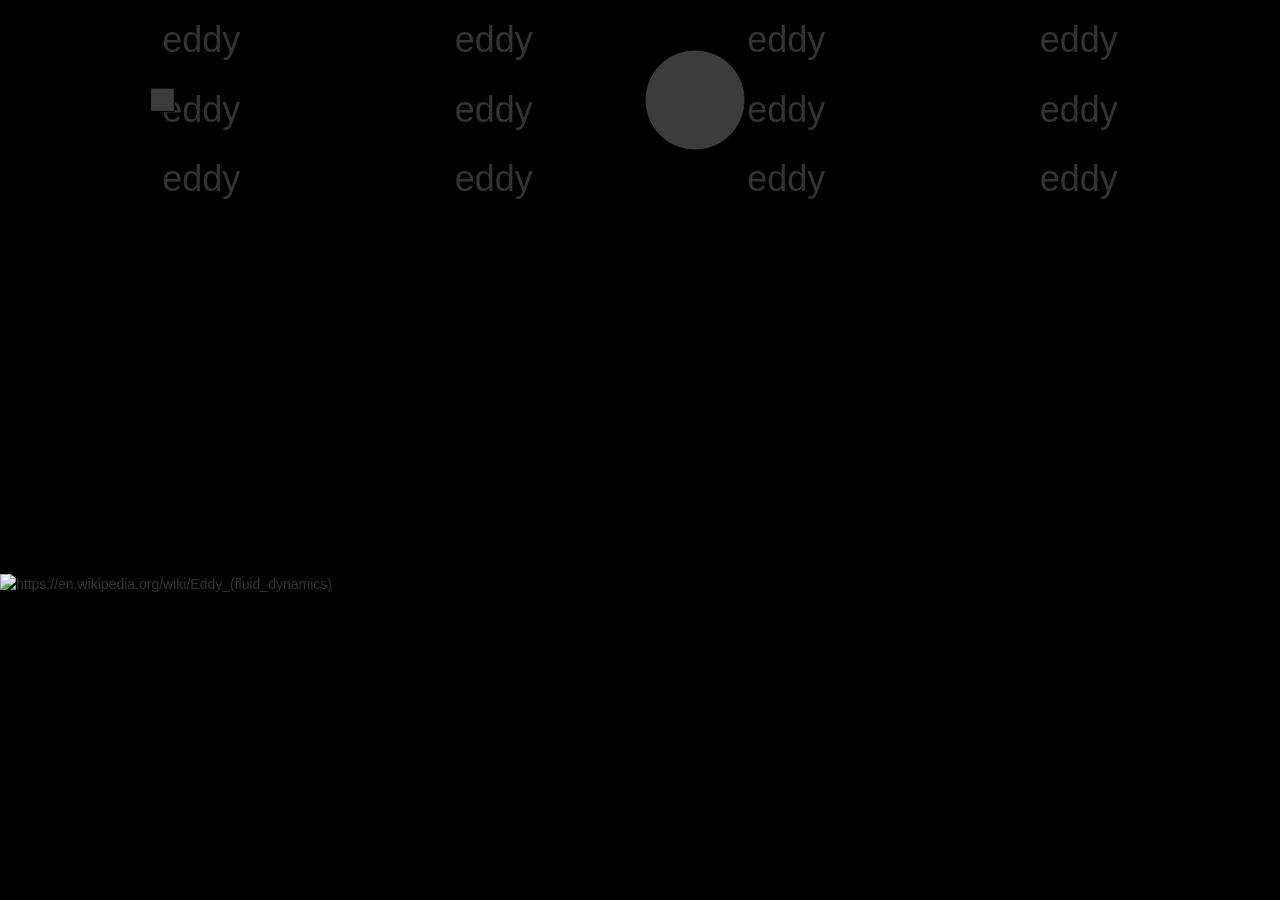
==== index.html @ 8fbf2edd "lol added bootstrap and made tittle hehe" ====
<!DOCTYPE html>
<html>
<head>
  <link rel="stylesheet" href="css/normalize.css">
  <link rel="stylesheet" href="css/bootstrap.css">
  <link rel="stylesheet" href="css/bootstrap-theme.css">
  <link rel="stylesheet" href="css/style.css">
  <script src="libraries/p5.js" charset="utf-8"></script>
  <script src="sketch.js" charset="utf-8"></script>
</head>
<body style="background-color: black; ">
  <!-- <div class="" id="p5canvas"> -->

  <!-- </div> -->
    <div class="container">
      <div class="row">
          <div style="position: absolute; left 50%; color: white;">
          <div style="position: relative; left -50%;">
            <div class="" id="p5canvas">
            </div>
          </div>
        </div>

      </div>
      <div class="eddy-titles centered-text">

        <div class="row">
          <div class="col-xs-3">
              <h1>eddy</h1>
          </div>
          <div class="col-xs-3">
            <h1>eddy</h1>
          </div>
          <div class="col-xs-3">
            <h1>eddy</h1>
          </div>
          <div class="col-xs-3">
            <h1>eddy</h1>
          </div>
        </div>
        <div class="row">
          <div class="col-xs-3">
            <h1>eddy</h1>
          </div>
          <div class="col-xs-3">
            <h1>eddy</h1>
          </div>
          <div class="col-xs-3">
            <h1>eddy</h1>
          </div>
          <div class="col-xs-3">
            <h1>eddy</h1>
          </div>
        </div>
        <div class="row">
          <div class="col-xs-3">
            <h1>eddy</h1>
          </div>
          <div class="col-xs-3">
            <h1>eddy</h1>
          </div>
          <div class="col-xs-3">
            <h1>eddy</h1>
          </div>
          <div class="col-xs-3">
            <h1>eddy</h1>
          </div>
        </div>
      </div> <!-- end of eddy titles -->

      <div class="vidoes">
        <div class="row">
          <iframe src="https://player.vimeo.com/video/240864780" width="100%" height="360" frameborder="0" webkitallowfullscreen mozallowfullscreen allowfullscreen></iframe>
        </div>

      </div>


    </div> <!-- end of container -->
  <div class="">
  </div>
<div onclick="thevid=document.getElementById('thevideo');
thevid.style.display='block'; this.style.display='none';
document.getElementById('iframe').src =
document.getElementById('iframe').src.replace('autoplay=0','autoplay=1');">

<img style="float: left; cursor: pointer;" src="https://upload.wikimedia.org/wikipedia/commons/f/fb/Karmansche_Wirbelstr_kleine_Re.JPG" alt="https://en.wikipedia.org/wiki/Eddy_(fluid_dynamics)" title="https://en.wikipedia.org/wiki/Eddy_(fluid_dynamics)" />
</div>

<div id="thevideo" style="display: none;">
<iframe id="iframe" width="1280" height="720" src=https://www.youtube.com/embed/Fi2PPHEqXsw?start=822?rel=0&vq=hd720&color=white&autoplay=0&wmode=transparent&theme=light&showinfo=0&origin=http://www.belfastdigitalagency.com"
frameborder="0" allowscriptaccess="always" allowfullscreen="true"></iframe>
</div>
<iframe width="100%" height="100" scrolling="no" frameborder="no" src="https://w.soundcloud.com/player/?url=https%3A//api.soundcloud.com/tracks/335200987&amp;color=%23ff5500&amp;auto_play=false&amp;hide_related=false&amp;show_comments=true&amp;show_user=true&amp;show_reposts=false&amp;show_teaser=true&amp;visual=true"></iframe>
  </body>

</html>
---- css/style.css ----
#p5canvas {
  position: absolute;
  z-index: 1;
}

.centered-text {
  text-align: center;
}
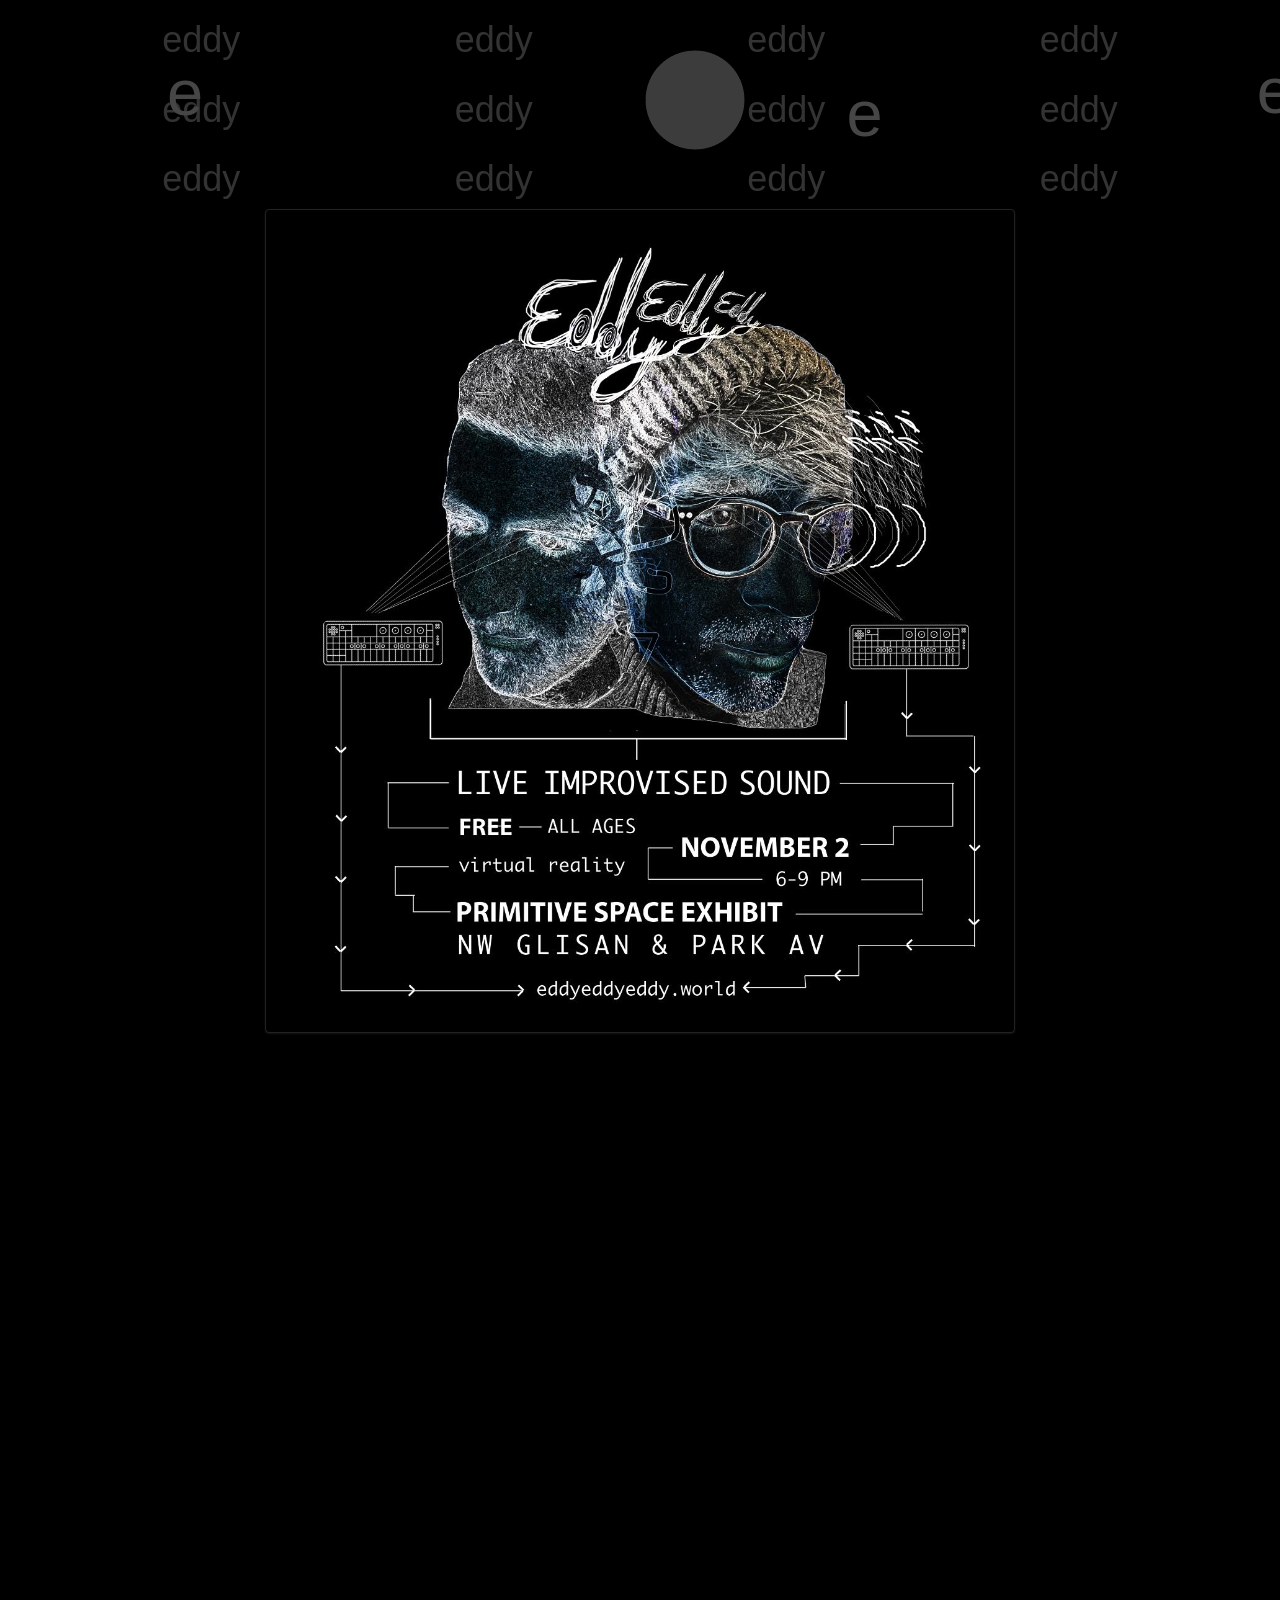
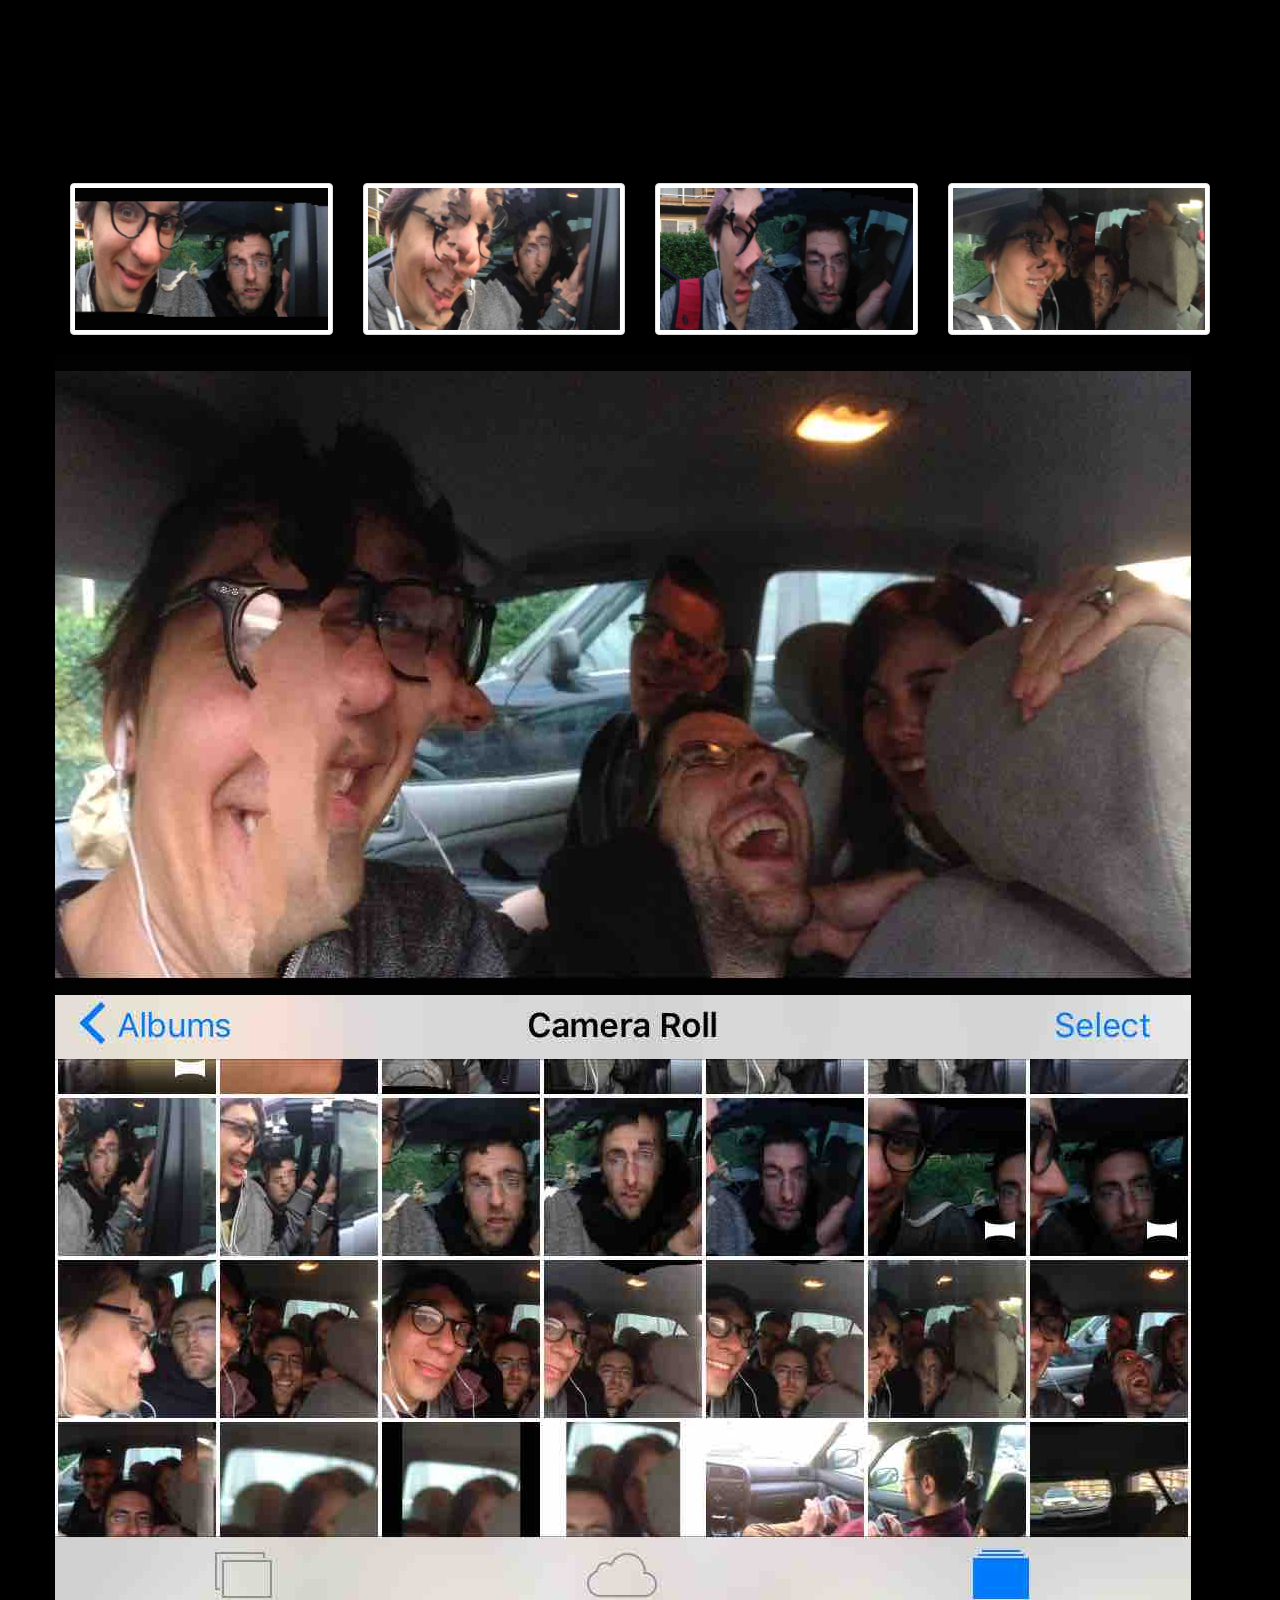
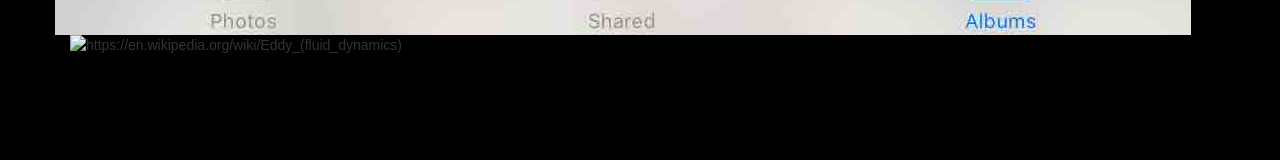
==== commit 495f0573: "omg i added a lot. videos, posters, imgs .. woot woot .." ====
--- a/index.html
+++ b/index.html
@@ -68,25 +68,57 @@
         </div>
       </div> <!-- end of eddy titles -->
 
+      <div class="row">
+        <div class="col-xs-2">
+        </div>
+        <div class="col-xs-8">
+          <img src="img/show1.jpg" alt="eddys show1 flyer with two faces" class="thumbnail poster">
+        </div>
+        <div class="col-xs-2">
+
+        </div>
+
+      </div>
+
       <div class="vidoes">
         <div class="row">
           <iframe src="https://player.vimeo.com/video/240864780" width="100%" height="360" frameborder="0" webkitallowfullscreen mozallowfullscreen allowfullscreen></iframe>
         </div>
 
+        <div class="row">
+          <iframe src="https://player.vimeo.com/video/240794109" width="100%" height="360" frameborder="0" webkitallowfullscreen mozallowfullscreen allowfullscreen></iframe>
+        </div>
+
+      </div>
+      <div class="row buttons-haha">
+        <div class="col-xs-3">
+          <a href="img/ecola_panos/ep1.jpg" target="_blank"><img src="img/ecola_panos/ep1.jpg" alt="Picture of people with some glitching" class="thumbnail"></a>
+        </div>
+        <div class="col-xs-3">
+          <a href="img/ecola_panos/ep2.jpg" target="_blank"><img src="img/ecola_panos/ep2.jpg" alt="Picture of people with some glitching" class="thumbnail"></a>
+        </div>
+        <div class="col-xs-3">
+          <a href="img/ecola_panos/ep3.jpg" target="_blank"><img src="img/ecola_panos/ep3.jpg" alt="Picture of people with some glitching" class="thumbnail"></a>
+        </div>
+        <div class="col-xs-3">
+          <a href="img/ecola_panos/ep4.jpg" target="_blank"><img src="img/ecola_panos/ep4.jpg" alt="Picture of people with some glitching" class="thumbnail"></a>
+        </div>
+
+        <a href="img/ecola_panos/ep5.jpg" target="_blank"><img src="img/ecola_panos/ep5.jpg" alt="Picture of people with some glitching"></a>
+        <a href="img/ecola_panos/ep6.jpg" target="_blank"><img src="img/ecola_panos/ep6.jpg" alt="Picture of people with some glitching"></a>
+
+
       </div>
 
+      <div onclick="thevid=document.getElementById('thevideo');
+      thevid.style.display='block'; this.style.display='none';
+      document.getElementById('iframe').src =
+      document.getElementById('iframe').src.replace('autoplay=0','autoplay=1');">
+
+      <img style="float: left; cursor: pointer;" src="https://upload.wikimedia.org/wikipedia/commons/f/fb/Karmansche_Wirbelstr_kleine_Re.JPG" alt="https://en.wikipedia.org/wiki/Eddy_(fluid_dynamics)" title="https://en.wikipedia.org/wiki/Eddy_(fluid_dynamics)" />
+      </div>
 
     </div> <!-- end of container -->
-  <div class="">
-  </div>
-<div onclick="thevid=document.getElementById('thevideo');
-thevid.style.display='block'; this.style.display='none';
-document.getElementById('iframe').src =
-document.getElementById('iframe').src.replace('autoplay=0','autoplay=1');">
-
-<img style="float: left; cursor: pointer;" src="https://upload.wikimedia.org/wikipedia/commons/f/fb/Karmansche_Wirbelstr_kleine_Re.JPG" alt="https://en.wikipedia.org/wiki/Eddy_(fluid_dynamics)" title="https://en.wikipedia.org/wiki/Eddy_(fluid_dynamics)" />
-</div>
-
 <div id="thevideo" style="display: none;">
 <iframe id="iframe" width="1280" height="720" src=https://www.youtube.com/embed/Fi2PPHEqXsw?start=822?rel=0&vq=hd720&color=white&autoplay=0&wmode=transparent&theme=light&showinfo=0&origin=http://www.belfastdigitalagency.com"
 frameborder="0" allowscriptaccess="always" allowfullscreen="true"></iframe>
--- a/css/style.css
+++ b/css/style.css
@@ -6,3 +6,20 @@
 .centered-text {
   text-align: center;
 }
+
+.thumbnail {
+  max-width: 100%;
+  max-height: 100;
+}
+.poster {
+  /*max-width: 360px;*/
+  filter: invert(100%);
+  transition: 3s;
+}
+.poster:hover {
+  filter: invert(0%);
+  transition: 2s;
+}
+.invert {
+  filter: invert(100%);
+}
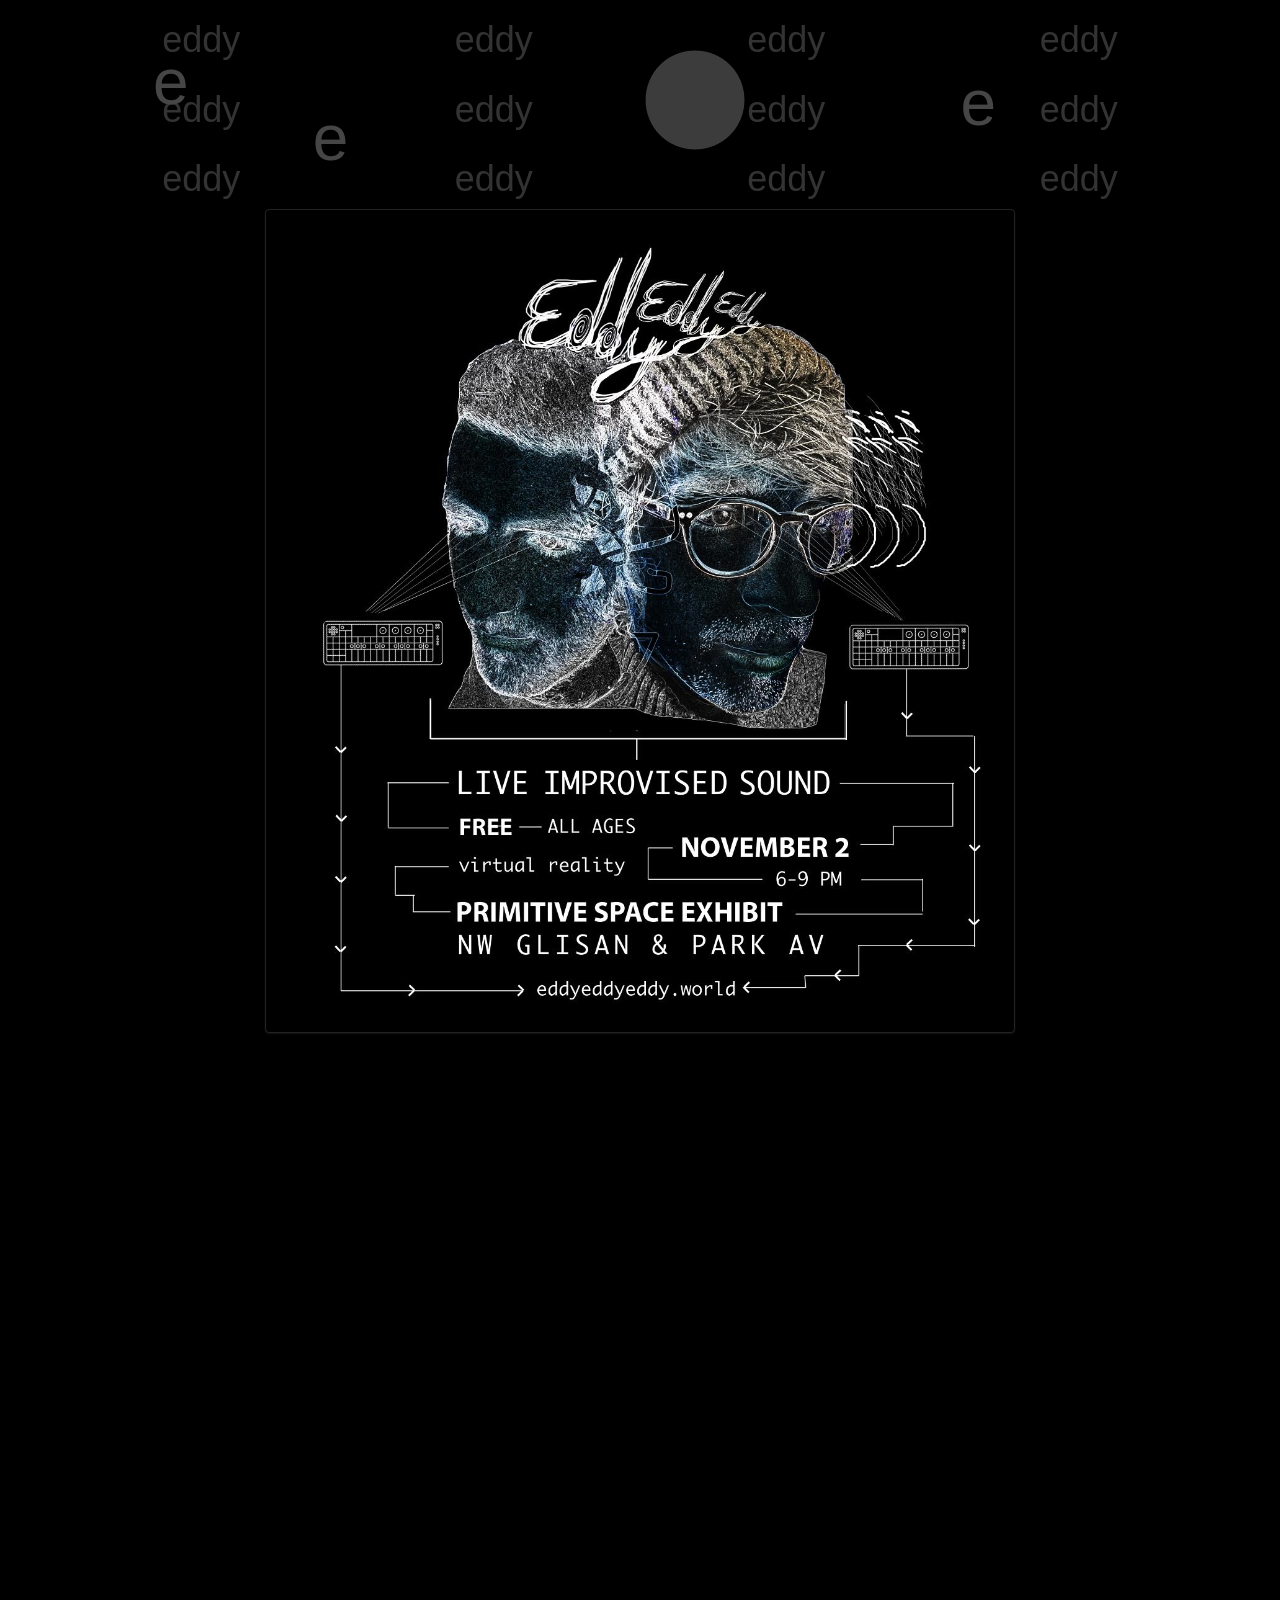
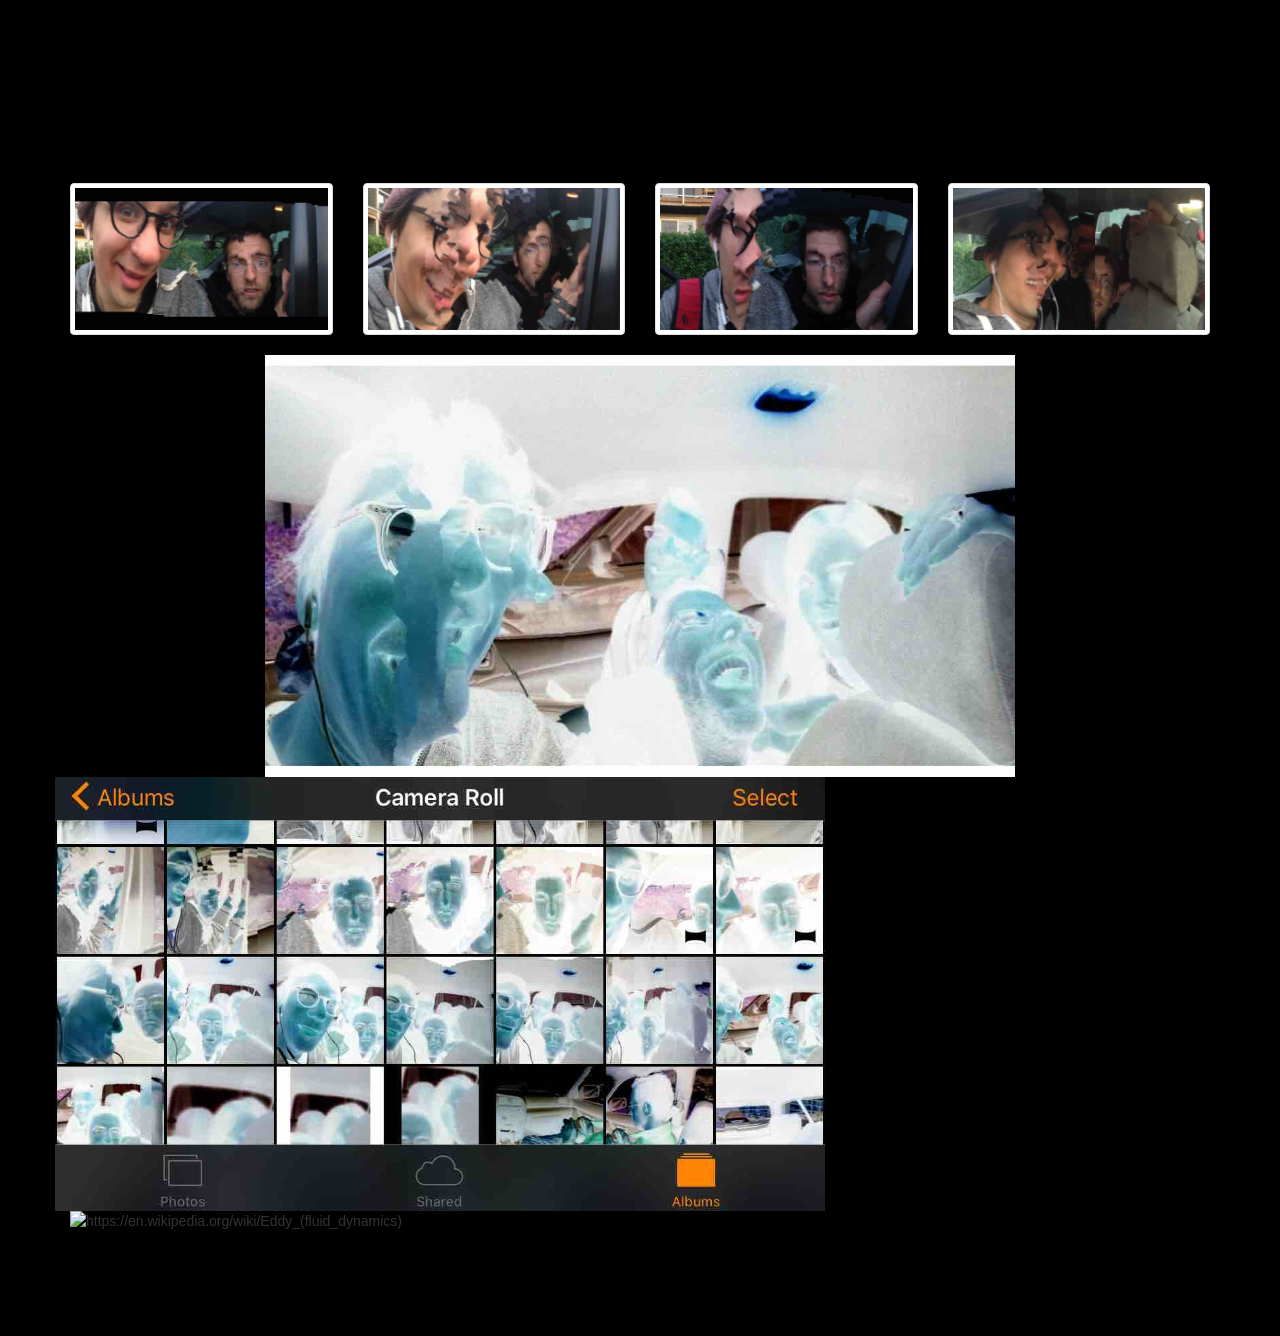
==== commit f06c2e01: "uhuh kinnda fix somethings kinnda broke others... oops" ====
--- a/index.html
+++ b/index.html
@@ -25,56 +25,56 @@
       <div class="eddy-titles centered-text">
 
         <div class="row">
-          <div class="col-xs-3">
+          <div class="col-sm-3">
               <h1>eddy</h1>
           </div>
-          <div class="col-xs-3">
+          <div class="col-sm-3">
             <h1>eddy</h1>
           </div>
-          <div class="col-xs-3">
+          <div class="col-sm-3">
             <h1>eddy</h1>
           </div>
-          <div class="col-xs-3">
+          <div class="col-sm-3">
             <h1>eddy</h1>
           </div>
         </div>
         <div class="row">
-          <div class="col-xs-3">
+          <div class="col-sm-3">
             <h1>eddy</h1>
           </div>
-          <div class="col-xs-3">
+          <div class="col-sm-3">
             <h1>eddy</h1>
           </div>
-          <div class="col-xs-3">
+          <div class="col-sm-3">
             <h1>eddy</h1>
           </div>
-          <div class="col-xs-3">
+          <div class="col-sm-3">
             <h1>eddy</h1>
           </div>
         </div>
         <div class="row">
-          <div class="col-xs-3">
+          <div class="col-sm-3">
             <h1>eddy</h1>
           </div>
-          <div class="col-xs-3">
+          <div class="col-sm-3">
             <h1>eddy</h1>
           </div>
-          <div class="col-xs-3">
+          <div class="col-sm-3">
             <h1>eddy</h1>
           </div>
-          <div class="col-xs-3">
+          <div class="col-sm-3">
             <h1>eddy</h1>
           </div>
         </div>
       </div> <!-- end of eddy titles -->
 
       <div class="row">
-        <div class="col-xs-2">
+        <div class="col-sm-2">
         </div>
-        <div class="col-xs-8">
+        <div class="col-sm-8">
           <img src="img/show1.jpg" alt="eddys show1 flyer with two faces" class="thumbnail poster">
         </div>
-        <div class="col-xs-2">
+        <div class="col-sm-2">
 
         </div>
 
@@ -91,21 +91,36 @@
 
       </div>
       <div class="row buttons-haha">
-        <div class="col-xs-3">
+        <div class="col-sm-3">
           <a href="img/ecola_panos/ep1.jpg" target="_blank"><img src="img/ecola_panos/ep1.jpg" alt="Picture of people with some glitching" class="thumbnail"></a>
         </div>
-        <div class="col-xs-3">
+        <div class="col-sm-3">
           <a href="img/ecola_panos/ep2.jpg" target="_blank"><img src="img/ecola_panos/ep2.jpg" alt="Picture of people with some glitching" class="thumbnail"></a>
         </div>
-        <div class="col-xs-3">
+        <div class="col-sm-3">
           <a href="img/ecola_panos/ep3.jpg" target="_blank"><img src="img/ecola_panos/ep3.jpg" alt="Picture of people with some glitching" class="thumbnail"></a>
         </div>
-        <div class="col-xs-3">
+        <div class="col-sm-3">
           <a href="img/ecola_panos/ep4.jpg" target="_blank"><img src="img/ecola_panos/ep4.jpg" alt="Picture of people with some glitching" class="thumbnail"></a>
         </div>
 
-        <a href="img/ecola_panos/ep5.jpg" target="_blank"><img src="img/ecola_panos/ep5.jpg" alt="Picture of people with some glitching"></a>
-        <a href="img/ecola_panos/ep6.jpg" target="_blank"><img src="img/ecola_panos/ep6.jpg" alt="Picture of people with some glitching"></a>
+        <div class="col-sm-2">
+        </div>
+        <div class="col-sm-8">
+          <img src="img/ecola_panos/ep5.jpg" alt="Picture of people with some glitching" class="poster">
+        </div>
+        <div class="col-sm-2">
+        </div>
+
+        <div class="row">
+          <div class="col-sm-2">
+          </div>
+          <div class="col-sm-8 clearfix">
+            <img src="img/ecola_panos/ep6.jpg" alt="Picture of people with some glitching" class="poster">
+          </div>
+          <div class="col-sm-2">
+          </div>
+        </div>
 
 
       </div>
--- a/css/style.css
+++ b/css/style.css
@@ -13,6 +13,7 @@
 }
 .poster {
   /*max-width: 360px;*/
+  width:100%;
   filter: invert(100%);
   transition: 3s;
 }
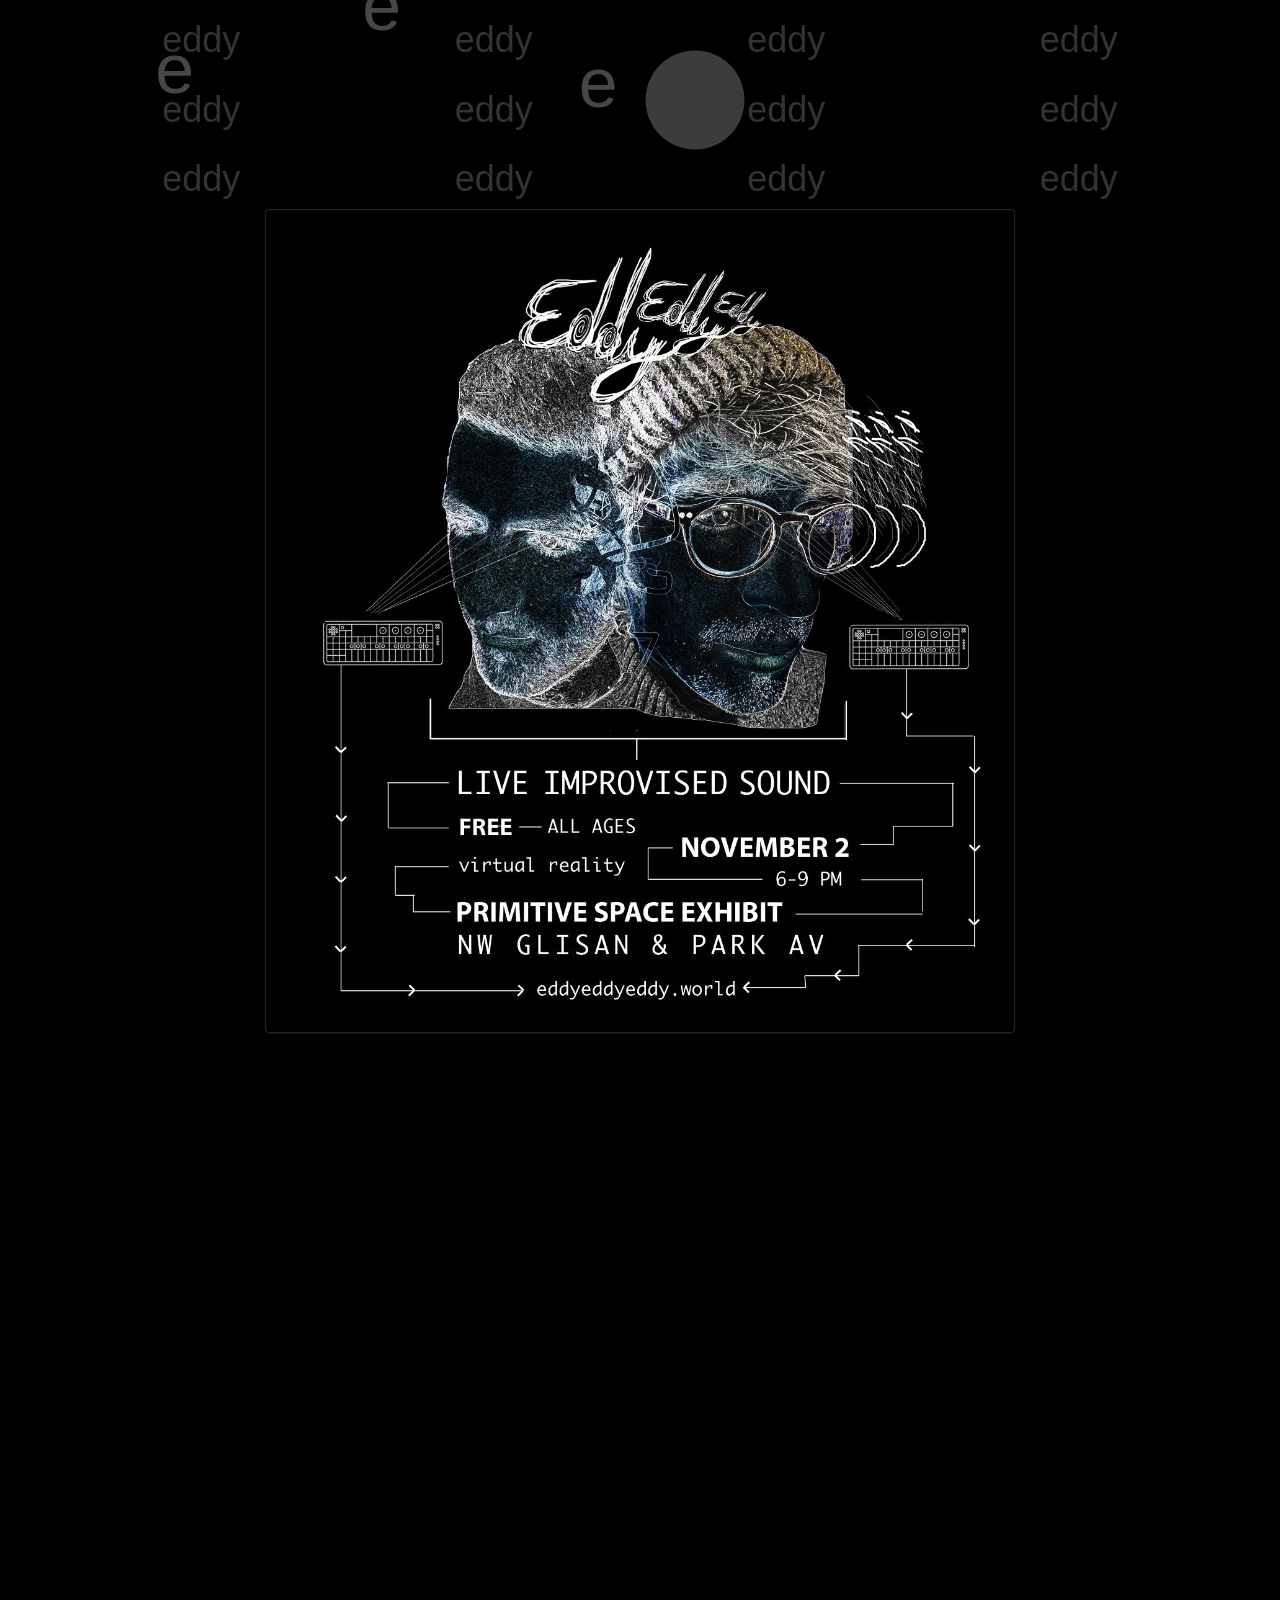
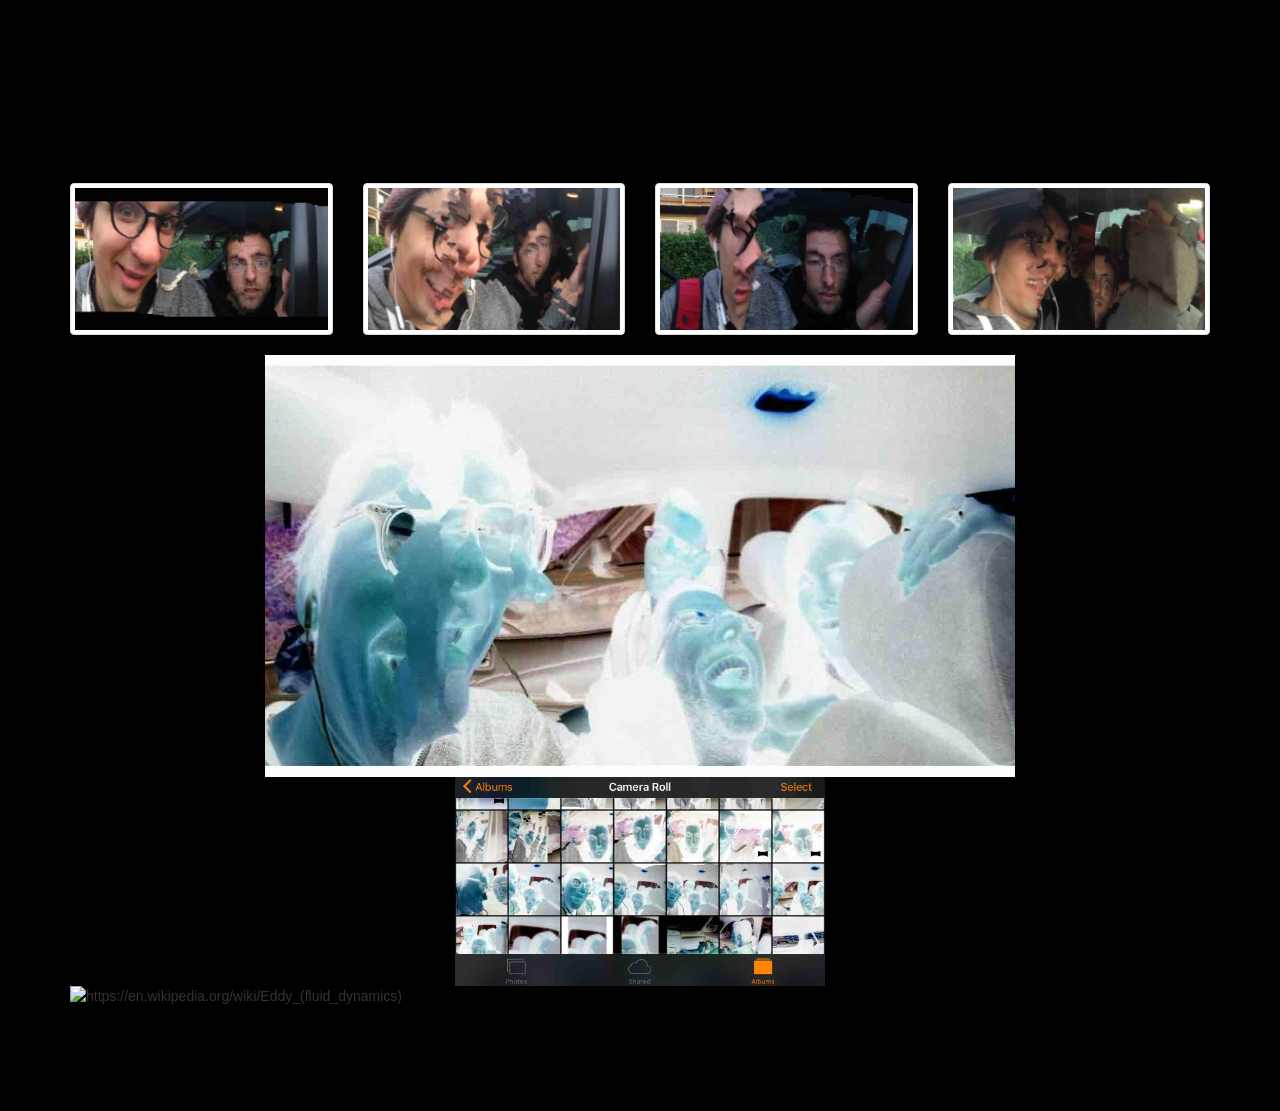
==== commit cc4c191c: "lol trying bootstrap grid md size on mobile" ====
--- a/index.html
+++ b/index.html
@@ -25,56 +25,56 @@
       <div class="eddy-titles centered-text">
 
         <div class="row">
-          <div class="col-sm-3">
+          <div class="col-md-3">
               <h1>eddy</h1>
           </div>
-          <div class="col-sm-3">
+          <div class="col-md-3">
             <h1>eddy</h1>
           </div>
-          <div class="col-sm-3">
+          <div class="col-md-3">
             <h1>eddy</h1>
           </div>
-          <div class="col-sm-3">
+          <div class="col-md-3">
             <h1>eddy</h1>
           </div>
         </div>
         <div class="row">
-          <div class="col-sm-3">
+          <div class="col-md-3">
             <h1>eddy</h1>
           </div>
-          <div class="col-sm-3">
+          <div class="col-md-3">
             <h1>eddy</h1>
           </div>
-          <div class="col-sm-3">
+          <div class="col-md-3">
             <h1>eddy</h1>
           </div>
-          <div class="col-sm-3">
+          <div class="col-md-3">
             <h1>eddy</h1>
           </div>
         </div>
         <div class="row">
-          <div class="col-sm-3">
+          <div class="col-md-3">
             <h1>eddy</h1>
           </div>
-          <div class="col-sm-3">
+          <div class="col-md-3">
             <h1>eddy</h1>
           </div>
-          <div class="col-sm-3">
+          <div class="col-md-3">
             <h1>eddy</h1>
           </div>
-          <div class="col-sm-3">
+          <div class="col-md-3">
             <h1>eddy</h1>
           </div>
         </div>
       </div> <!-- end of eddy titles -->
 
       <div class="row">
-        <div class="col-sm-2">
+        <div class="col-md-2">
         </div>
-        <div class="col-sm-8">
+        <div class="col-md-8">
           <img src="img/show1.jpg" alt="eddys show1 flyer with two faces" class="thumbnail poster">
         </div>
-        <div class="col-sm-2">
+        <div class="col-md-2">
 
         </div>
 
@@ -91,34 +91,34 @@
 
       </div>
       <div class="row buttons-haha">
-        <div class="col-sm-3">
+        <div class="col-md-3">
           <a href="img/ecola_panos/ep1.jpg" target="_blank"><img src="img/ecola_panos/ep1.jpg" alt="Picture of people with some glitching" class="thumbnail"></a>
         </div>
-        <div class="col-sm-3">
+        <div class="col-md-3">
           <a href="img/ecola_panos/ep2.jpg" target="_blank"><img src="img/ecola_panos/ep2.jpg" alt="Picture of people with some glitching" class="thumbnail"></a>
         </div>
-        <div class="col-sm-3">
+        <div class="col-md-3">
           <a href="img/ecola_panos/ep3.jpg" target="_blank"><img src="img/ecola_panos/ep3.jpg" alt="Picture of people with some glitching" class="thumbnail"></a>
         </div>
-        <div class="col-sm-3">
+        <div class="col-md-3">
           <a href="img/ecola_panos/ep4.jpg" target="_blank"><img src="img/ecola_panos/ep4.jpg" alt="Picture of people with some glitching" class="thumbnail"></a>
         </div>
 
-        <div class="col-sm-2">
+        <div class="col-md-2">
         </div>
-        <div class="col-sm-8">
+        <div class="col-md-8">
           <img src="img/ecola_panos/ep5.jpg" alt="Picture of people with some glitching" class="poster">
         </div>
-        <div class="col-sm-2">
+        <div class="col-md-2">
         </div>
 
         <div class="row">
-          <div class="col-sm-2">
+          <div class="col-md-4">
           </div>
-          <div class="col-sm-8 clearfix">
+          <div class="col-md-4">
             <img src="img/ecola_panos/ep6.jpg" alt="Picture of people with some glitching" class="poster">
           </div>
-          <div class="col-sm-2">
+          <div class="col-md-4">
           </div>
         </div>
 
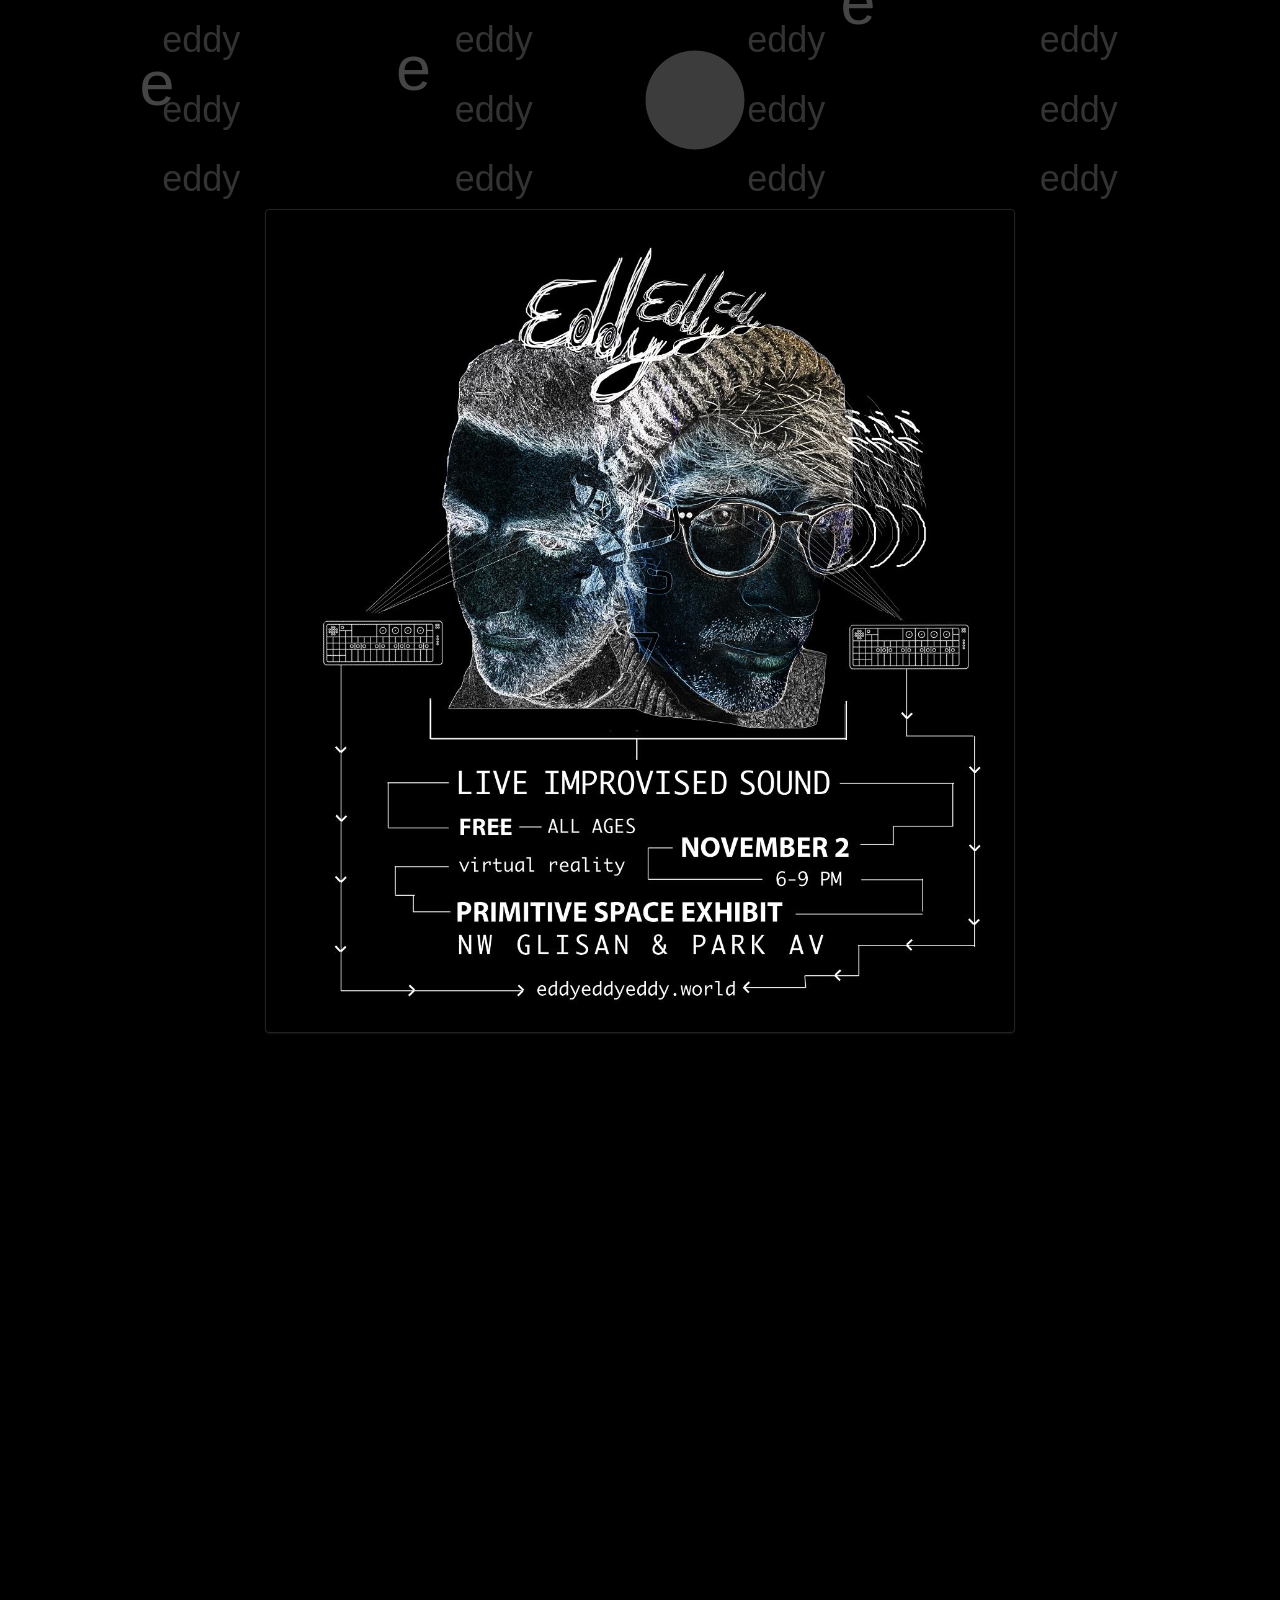
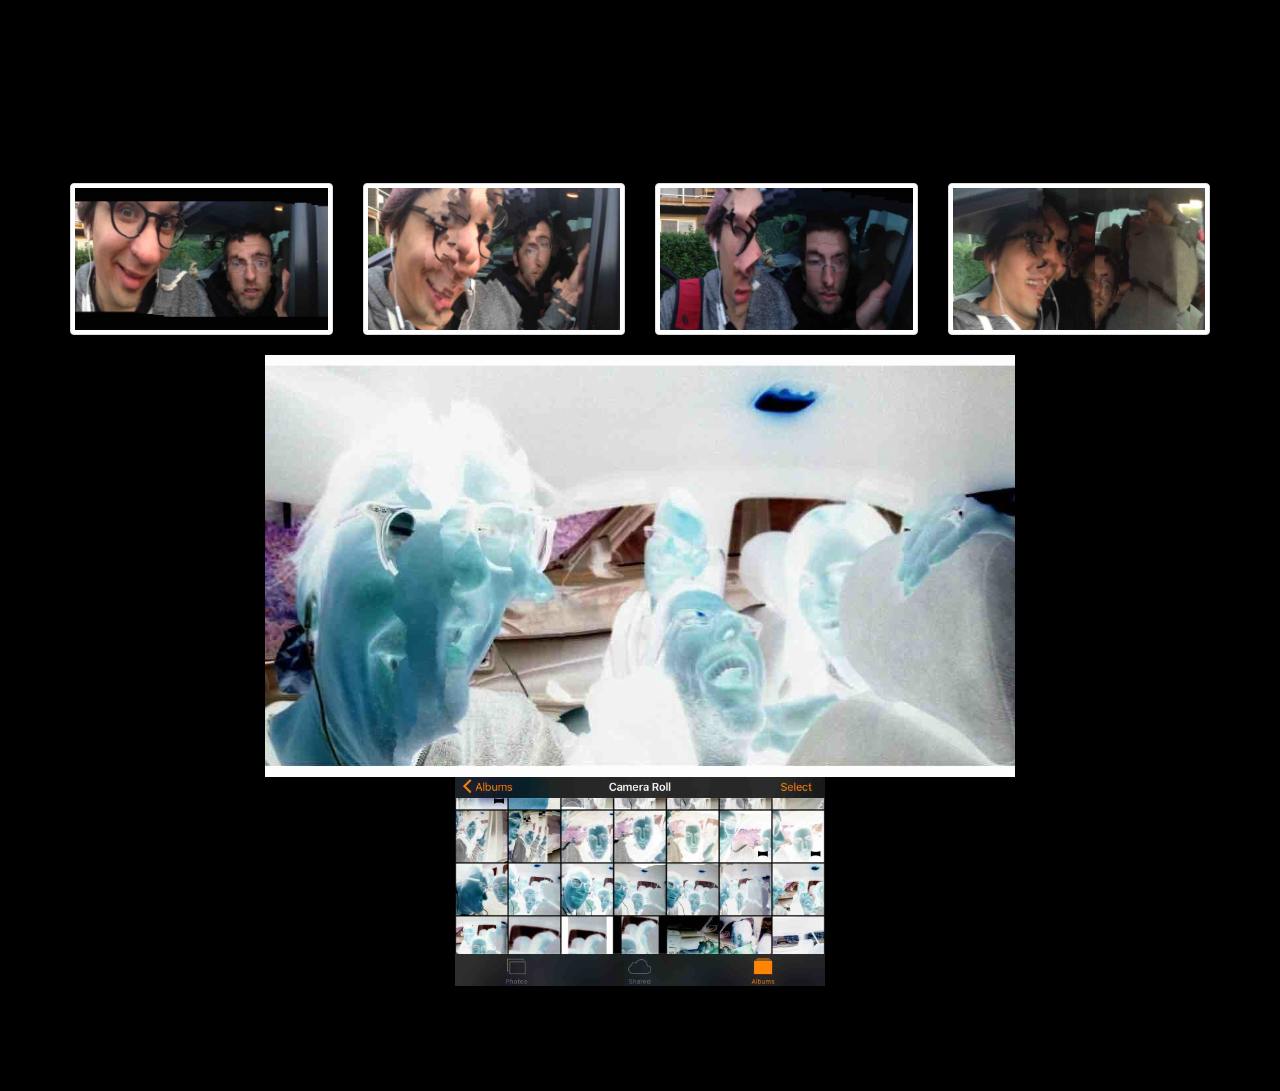
==== commit 024b9074: "trying it again" ====
--- a/index.html
+++ b/index.html
@@ -125,13 +125,13 @@
 
       </div>
 
-      <div onclick="thevid=document.getElementById('thevideo');
+      <!-- <div onclick="thevid=document.getElementById('thevideo');
       thevid.style.display='block'; this.style.display='none';
       document.getElementById('iframe').src =
       document.getElementById('iframe').src.replace('autoplay=0','autoplay=1');">
 
       <img style="float: left; cursor: pointer;" src="https://upload.wikimedia.org/wikipedia/commons/f/fb/Karmansche_Wirbelstr_kleine_Re.JPG" alt="https://en.wikipedia.org/wiki/Eddy_(fluid_dynamics)" title="https://en.wikipedia.org/wiki/Eddy_(fluid_dynamics)" />
-      </div>
+      </div> -->
 
     </div> <!-- end of container -->
 <div id="thevideo" style="display: none;">
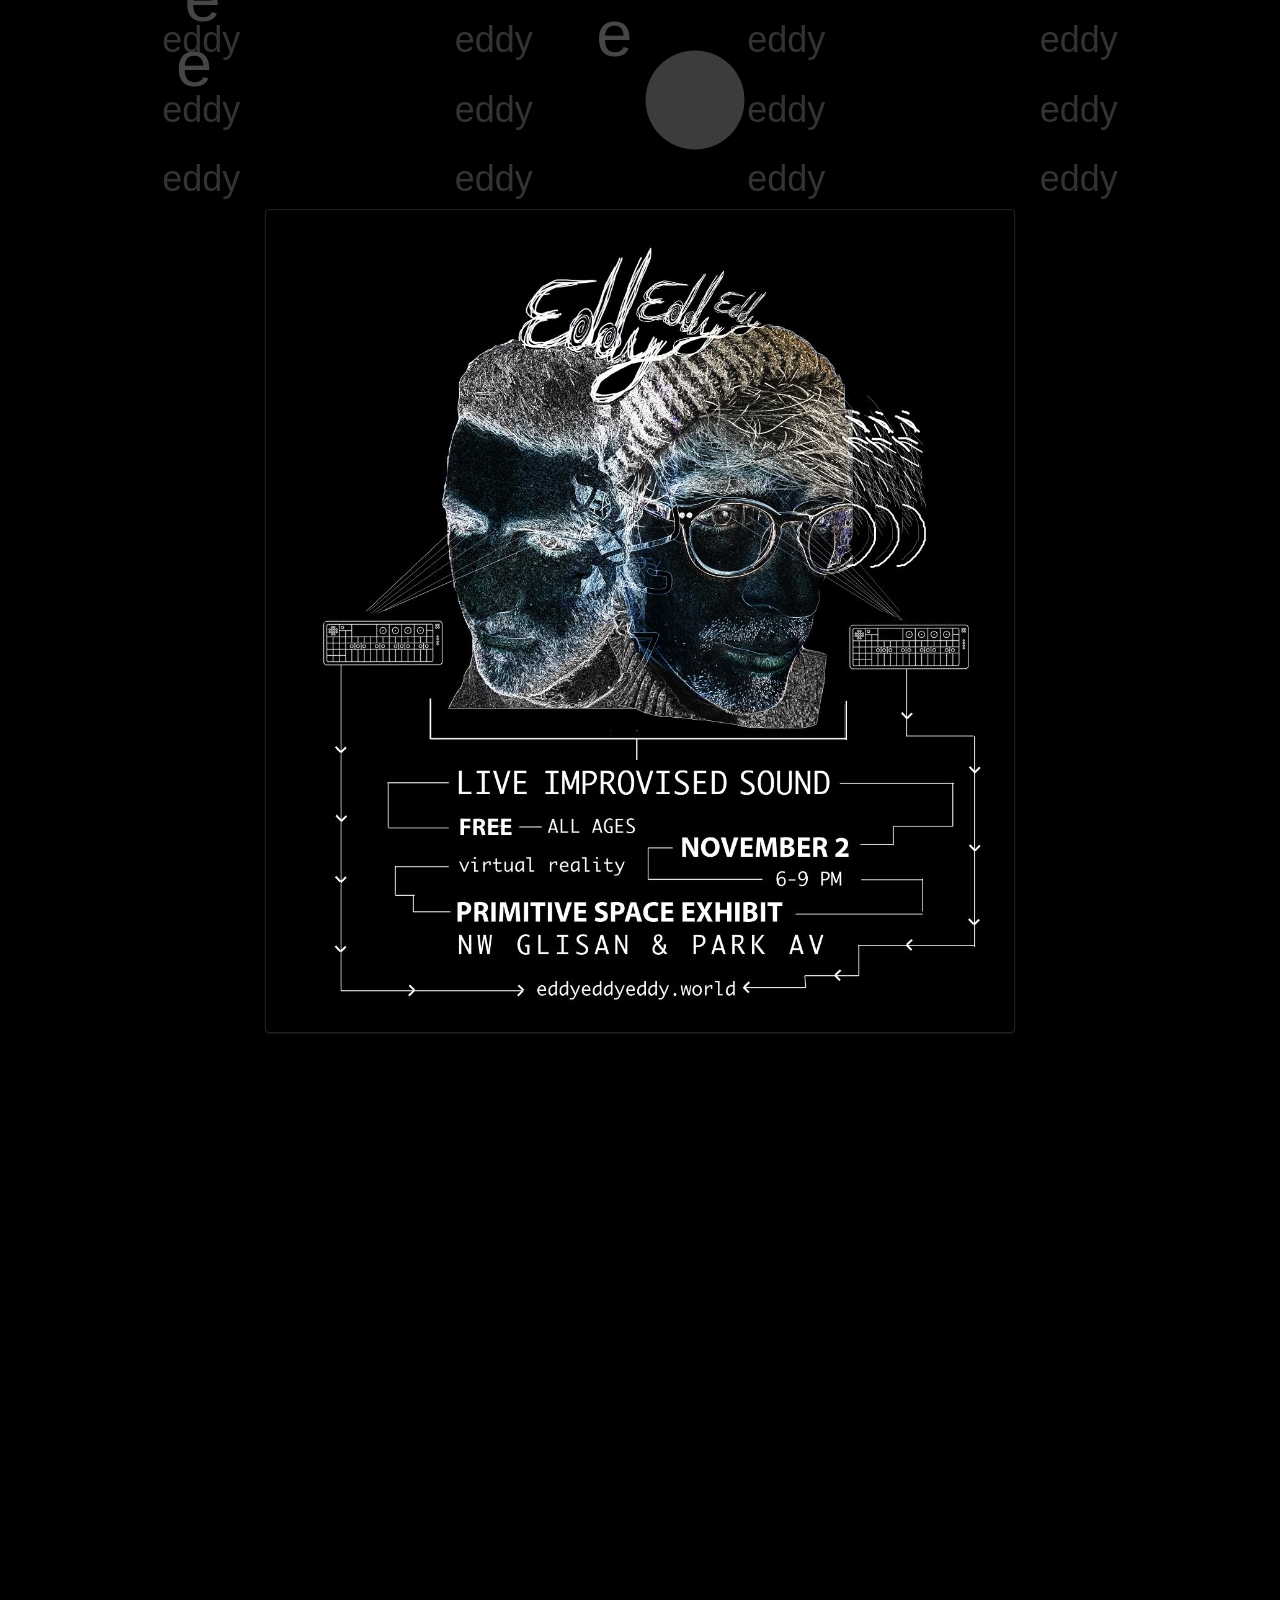
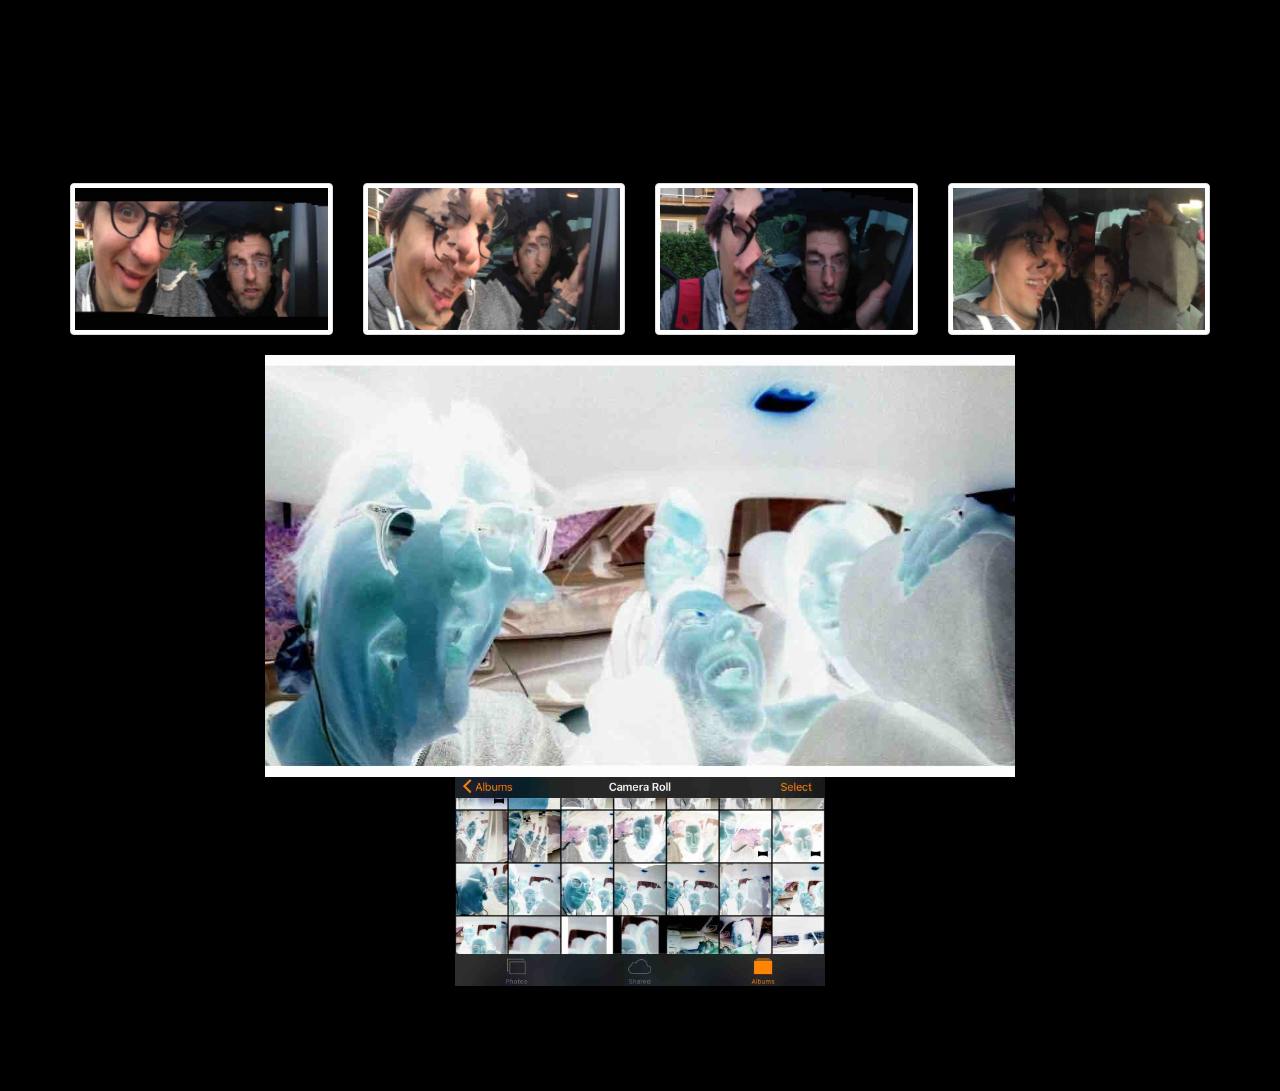
==== commit 3b2317eb: "I think the very wide image was throwing off the browsers window size... hmm..." ====
--- a/index.html
+++ b/index.html
@@ -25,56 +25,56 @@
       <div class="eddy-titles centered-text">
 
         <div class="row">
-          <div class="col-md-3">
+          <div class="col-sm-3">
               <h1>eddy</h1>
           </div>
-          <div class="col-md-3">
+          <div class="col-sm-3">
             <h1>eddy</h1>
           </div>
-          <div class="col-md-3">
+          <div class="col-sm-3">
             <h1>eddy</h1>
           </div>
-          <div class="col-md-3">
+          <div class="col-sm-3">
             <h1>eddy</h1>
           </div>
         </div>
         <div class="row">
-          <div class="col-md-3">
+          <div class="col-sm-3">
             <h1>eddy</h1>
           </div>
-          <div class="col-md-3">
+          <div class="col-sm-3">
             <h1>eddy</h1>
           </div>
-          <div class="col-md-3">
+          <div class="col-sm-3">
             <h1>eddy</h1>
           </div>
-          <div class="col-md-3">
+          <div class="col-sm-3">
             <h1>eddy</h1>
           </div>
         </div>
         <div class="row">
-          <div class="col-md-3">
+          <div class="col-sm-3">
             <h1>eddy</h1>
           </div>
-          <div class="col-md-3">
+          <div class="col-sm-3">
             <h1>eddy</h1>
           </div>
-          <div class="col-md-3">
+          <div class="col-sm-3">
             <h1>eddy</h1>
           </div>
-          <div class="col-md-3">
+          <div class="col-sm-3">
             <h1>eddy</h1>
           </div>
         </div>
       </div> <!-- end of eddy titles -->
 
       <div class="row">
-        <div class="col-md-2">
+        <div class="col-sm-2">
         </div>
-        <div class="col-md-8">
+        <div class="col-sm-8">
           <img src="img/show1.jpg" alt="eddys show1 flyer with two faces" class="thumbnail poster">
         </div>
-        <div class="col-md-2">
+        <div class="col-sm-2">
 
         </div>
 
@@ -91,34 +91,34 @@
 
       </div>
       <div class="row buttons-haha">
-        <div class="col-md-3">
+        <div class="col-sm-3">
           <a href="img/ecola_panos/ep1.jpg" target="_blank"><img src="img/ecola_panos/ep1.jpg" alt="Picture of people with some glitching" class="thumbnail"></a>
         </div>
-        <div class="col-md-3">
+        <div class="col-sm-3">
           <a href="img/ecola_panos/ep2.jpg" target="_blank"><img src="img/ecola_panos/ep2.jpg" alt="Picture of people with some glitching" class="thumbnail"></a>
         </div>
-        <div class="col-md-3">
+        <div class="col-sm-3">
           <a href="img/ecola_panos/ep3.jpg" target="_blank"><img src="img/ecola_panos/ep3.jpg" alt="Picture of people with some glitching" class="thumbnail"></a>
         </div>
-        <div class="col-md-3">
+        <div class="col-sm-3">
           <a href="img/ecola_panos/ep4.jpg" target="_blank"><img src="img/ecola_panos/ep4.jpg" alt="Picture of people with some glitching" class="thumbnail"></a>
         </div>
 
-        <div class="col-md-2">
+        <div class="col-sm-2">
         </div>
-        <div class="col-md-8">
+        <div class="col-sm-8">
           <img src="img/ecola_panos/ep5.jpg" alt="Picture of people with some glitching" class="poster">
         </div>
-        <div class="col-md-2">
+        <div class="col-sm-2">
         </div>
 
         <div class="row">
-          <div class="col-md-4">
+          <div class="col-sm-4">
           </div>
-          <div class="col-md-4">
+          <div class="col-sm-4">
             <img src="img/ecola_panos/ep6.jpg" alt="Picture of people with some glitching" class="poster">
           </div>
-          <div class="col-md-4">
+          <div class="col-sm-4">
           </div>
         </div>
 
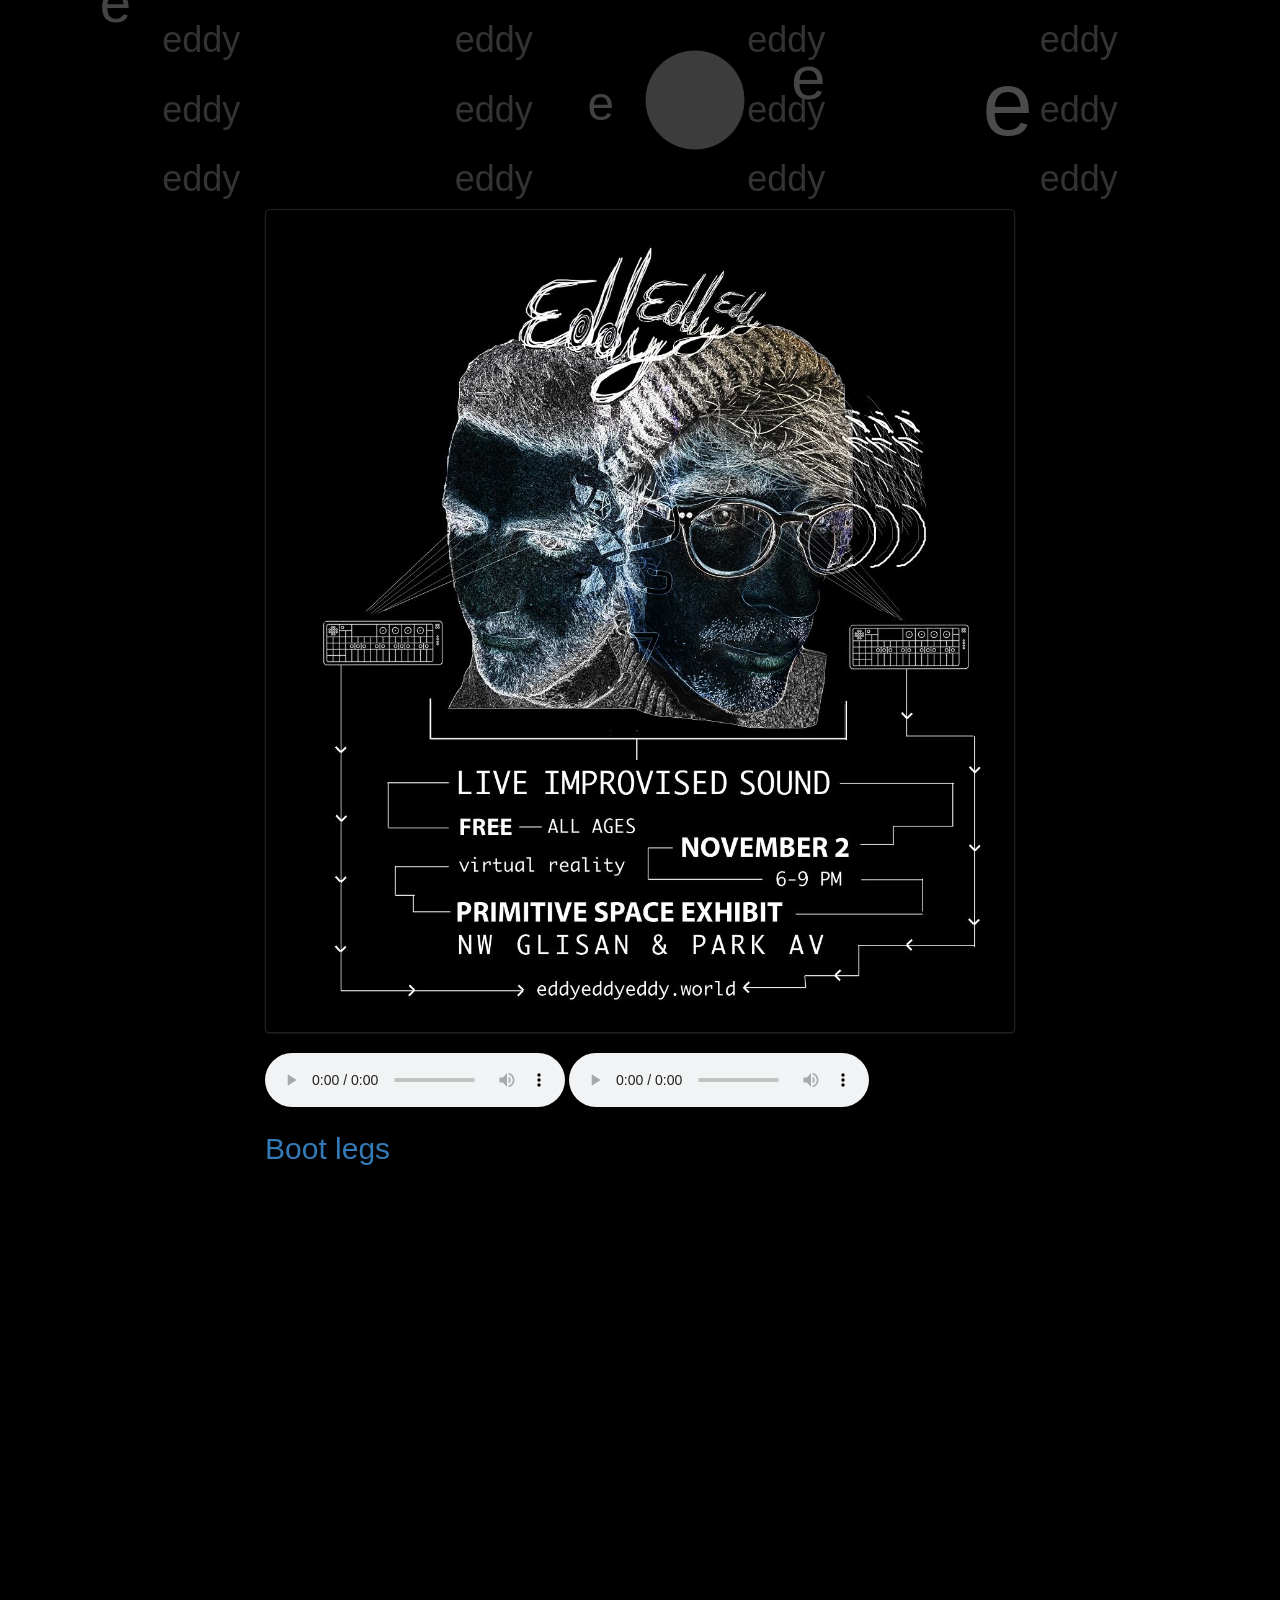
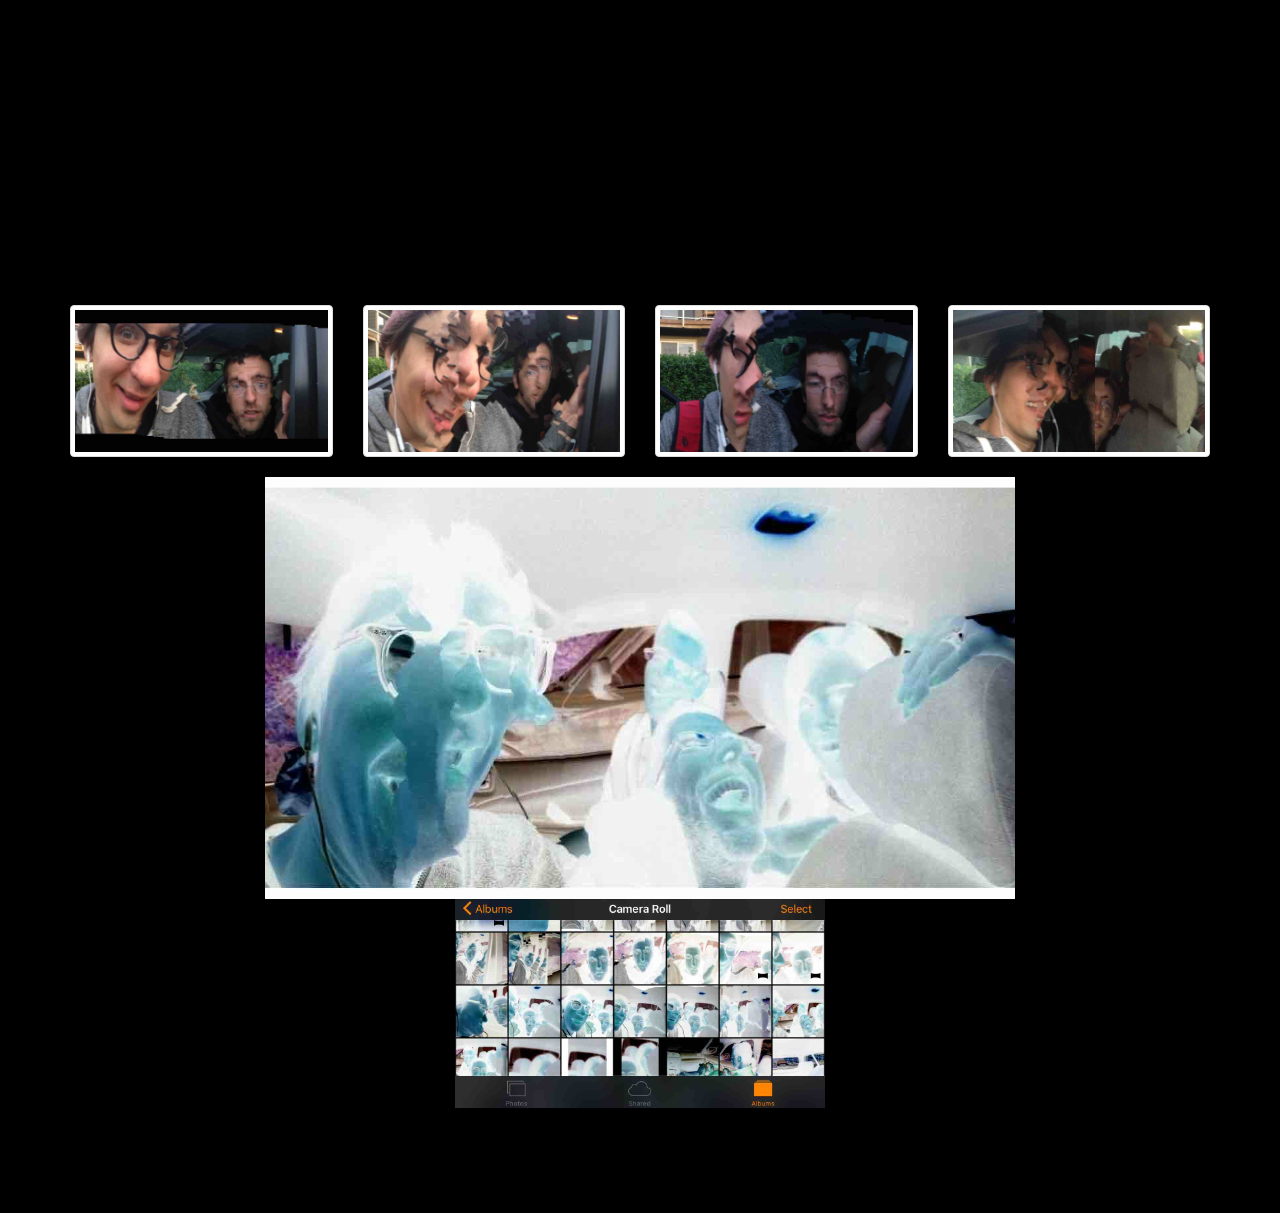
==== commit fecdf85f: "added primative spaces songs and boot legs" ====
--- a/index.html
+++ b/index.html
@@ -73,6 +73,17 @@
         </div>
         <div class="col-sm-8">
           <img src="img/show1.jpg" alt="eddys show1 flyer with two faces" class="thumbnail poster">
+          <audio controls src="./audio/primative-space-2.m4a">
+
+          </audio>
+          <audio controls src="./audio/primative-space-mario-golden-eye.m4a">
+
+          </audio>
+          <h2>
+        <a href="https://drive.google.com/file/d/1wlmSqxwsLlDPQg93LSNheIfGdouKEJIr/view?usp=sharing">Boot</a>
+          <a href="https://drive.google.com/file/d/1zcOqn-8K01lg3kUxxQB4lY06uu4Ijo2C/view?usp=sharing
+https://drive.google.com/file/d/1wlmSqxwsLlDPQg93LSNheIfGdouKEJIr/view?usp=sharing">legs</a>
+        </h2>
         </div>
         <div class="col-sm-2">
 
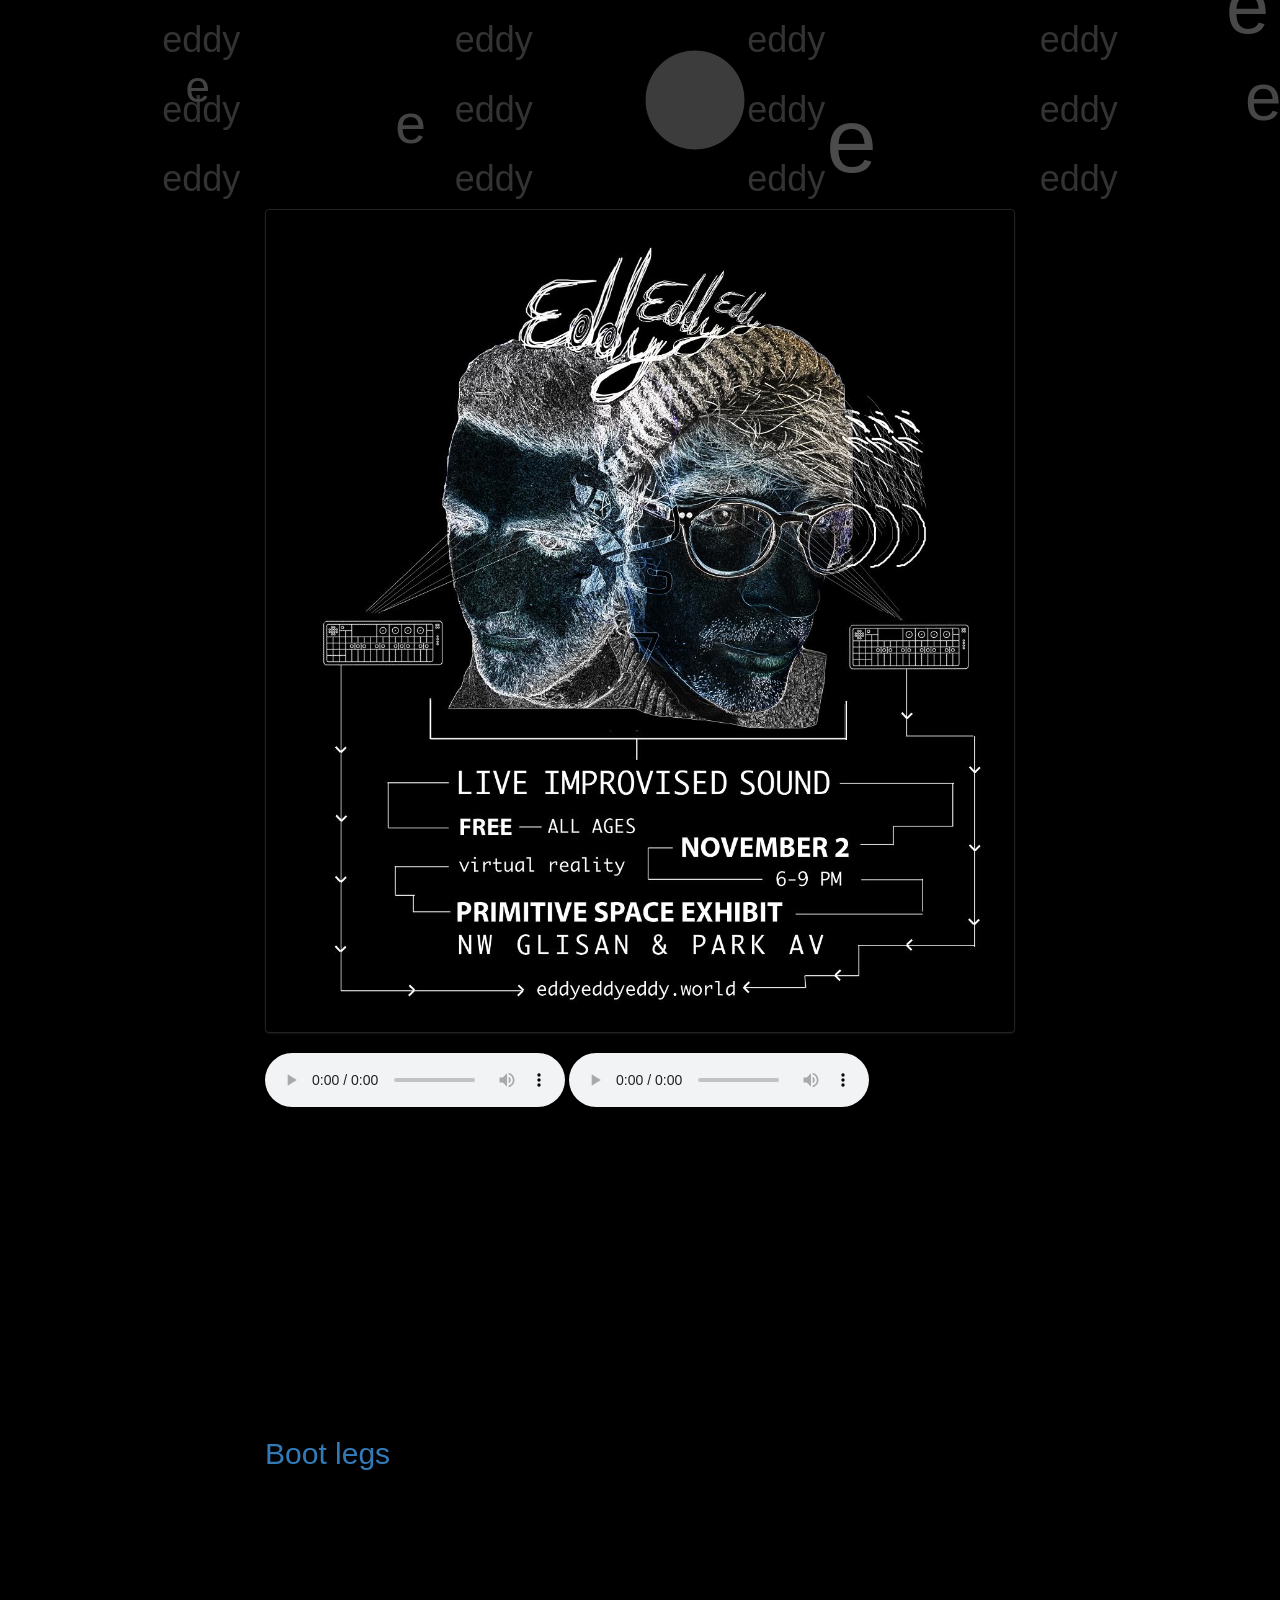
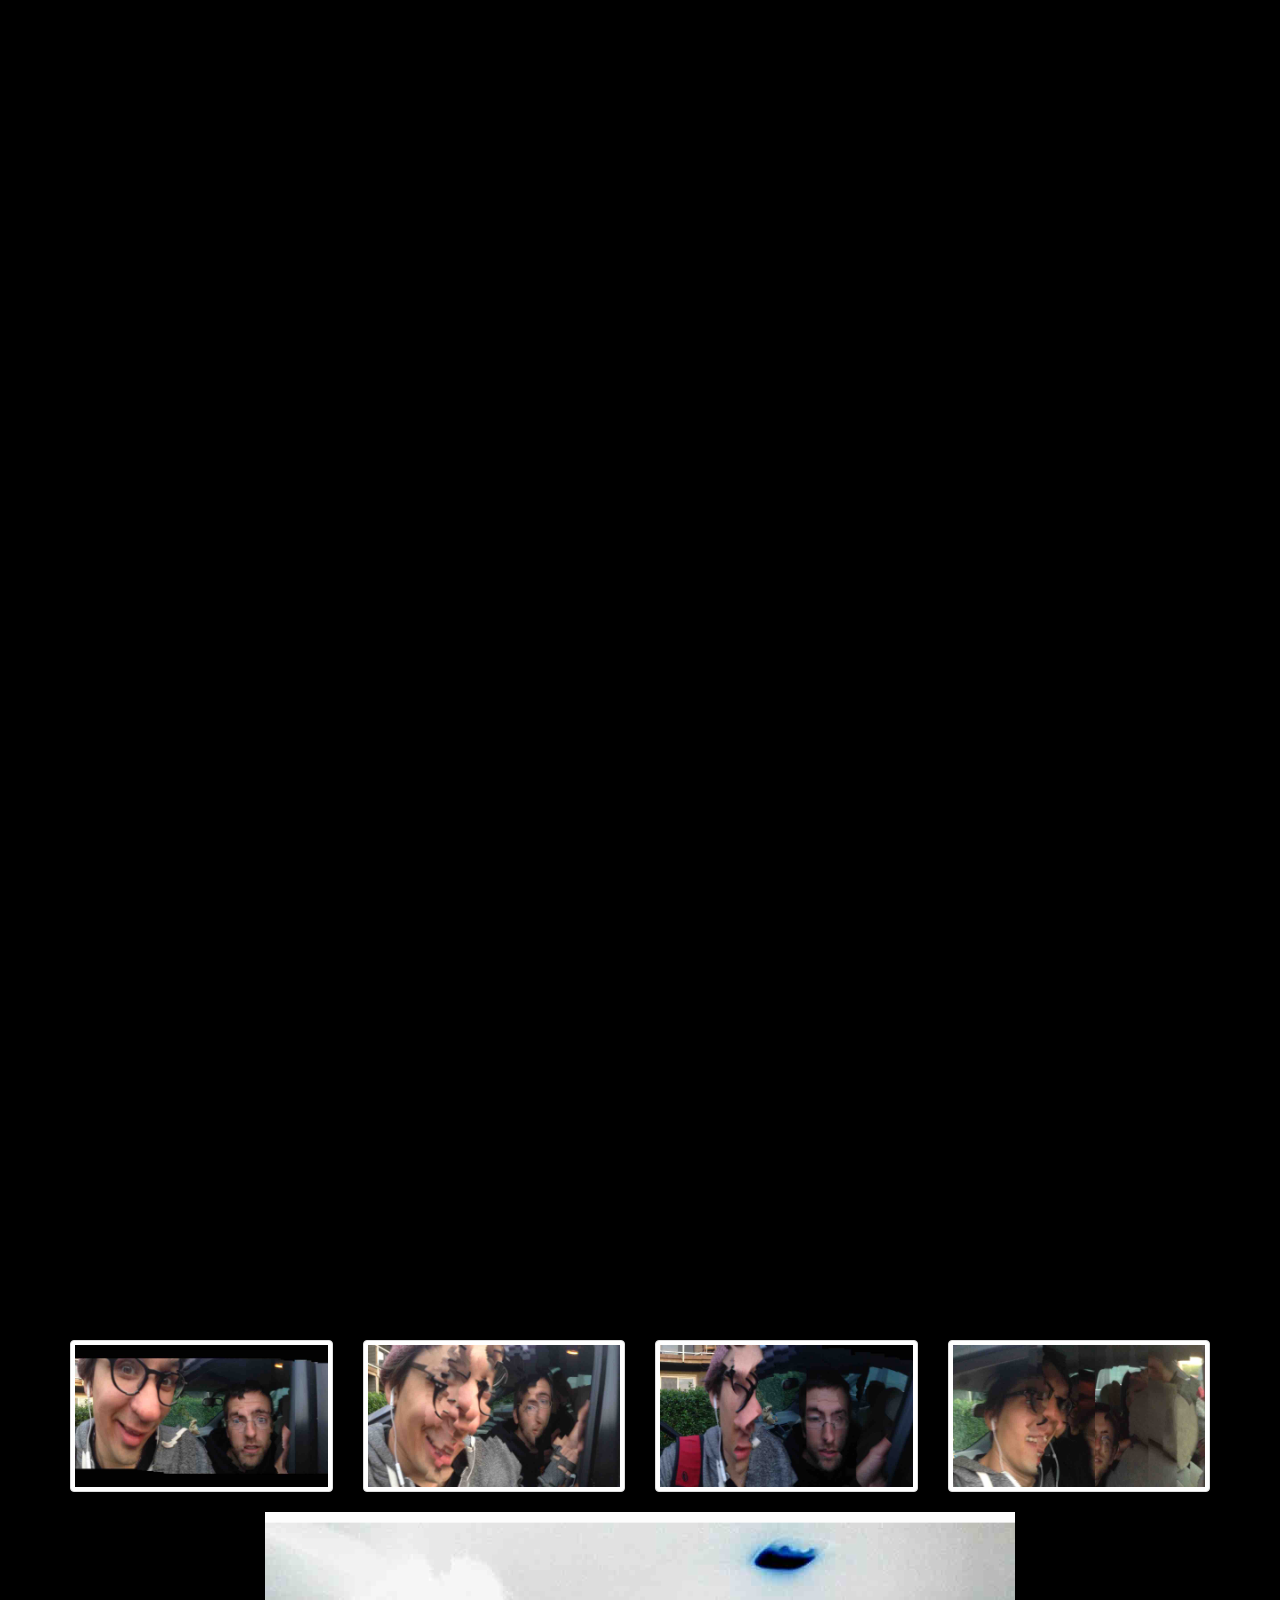
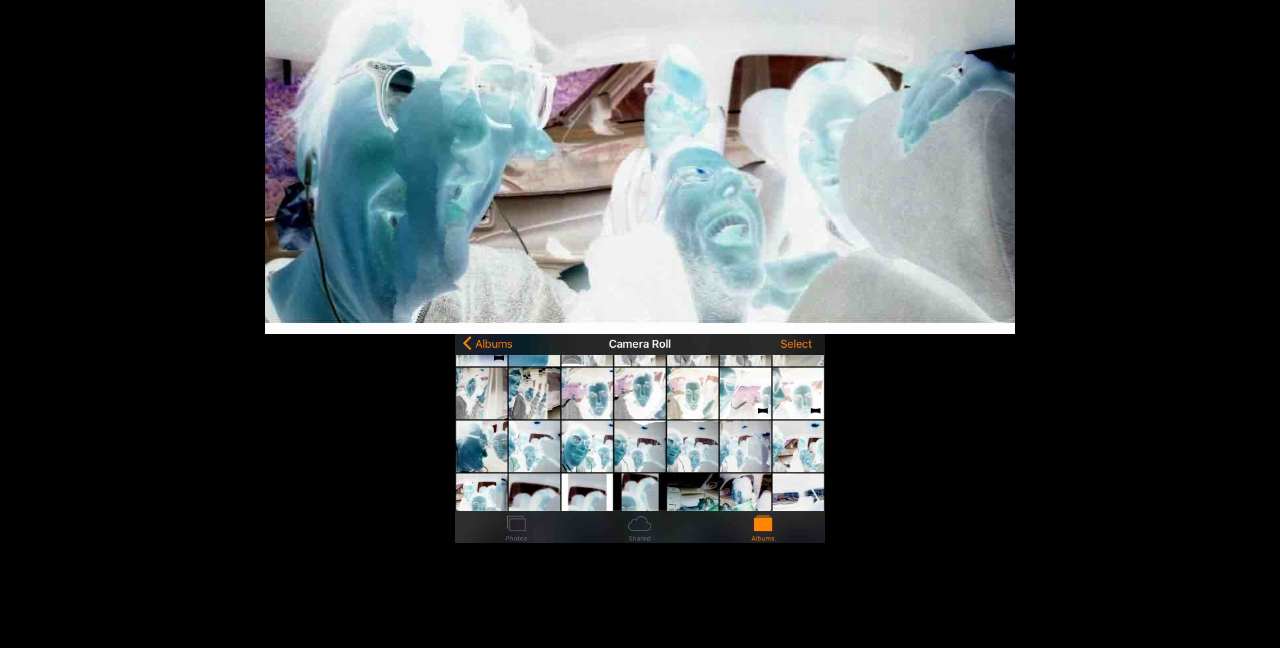
==== commit 8ee86739: "added eddy does sound selfies 1 and 2 vimeo videos" ====
--- a/index.html
+++ b/index.html
@@ -79,6 +79,7 @@
           <audio controls src="./audio/primative-space-mario-golden-eye.m4a">
 
           </audio>
+          <iframe width="100%" height="300" scrolling="no" frameborder="no" allow="autoplay" src="https://w.soundcloud.com/player/?url=https%3A//api.soundcloud.com/playlists/435026175&amp;color=%23ff5500&amp;auto_play=false&amp;hide_related=false&amp;show_comments=true&amp;show_user=true&amp;show_reposts=false&amp;show_teaser=true&amp;visual=true"></iframe>
           <h2>
         <a href="https://drive.google.com/file/d/1wlmSqxwsLlDPQg93LSNheIfGdouKEJIr/view?usp=sharing">Boot</a>
           <a href="https://drive.google.com/file/d/1zcOqn-8K01lg3kUxxQB4lY06uu4Ijo2C/view?usp=sharing
@@ -92,10 +93,16 @@
       </div>
 
       <div class="vidoes">
+
+        <div class="row">
+          <iframe src="https://player.vimeo.com/video/253689812" width="100%" height="360" frameborder="0" webkitallowfullscreen mozallowfullscreen allowfullscreen></iframe>
+        </div>
+        <div class="row">
+          <iframe src="https://player.vimeo.com/video/254624104" width="100%" height="360" frameborder="0" webkitallowfullscreen mozallowfullscreen allowfullscreen></iframe>
+        </div>
         <div class="row">
           <iframe src="https://player.vimeo.com/video/240864780" width="100%" height="360" frameborder="0" webkitallowfullscreen mozallowfullscreen allowfullscreen></iframe>
         </div>
-
         <div class="row">
           <iframe src="https://player.vimeo.com/video/240794109" width="100%" height="360" frameborder="0" webkitallowfullscreen mozallowfullscreen allowfullscreen></iframe>
         </div>
